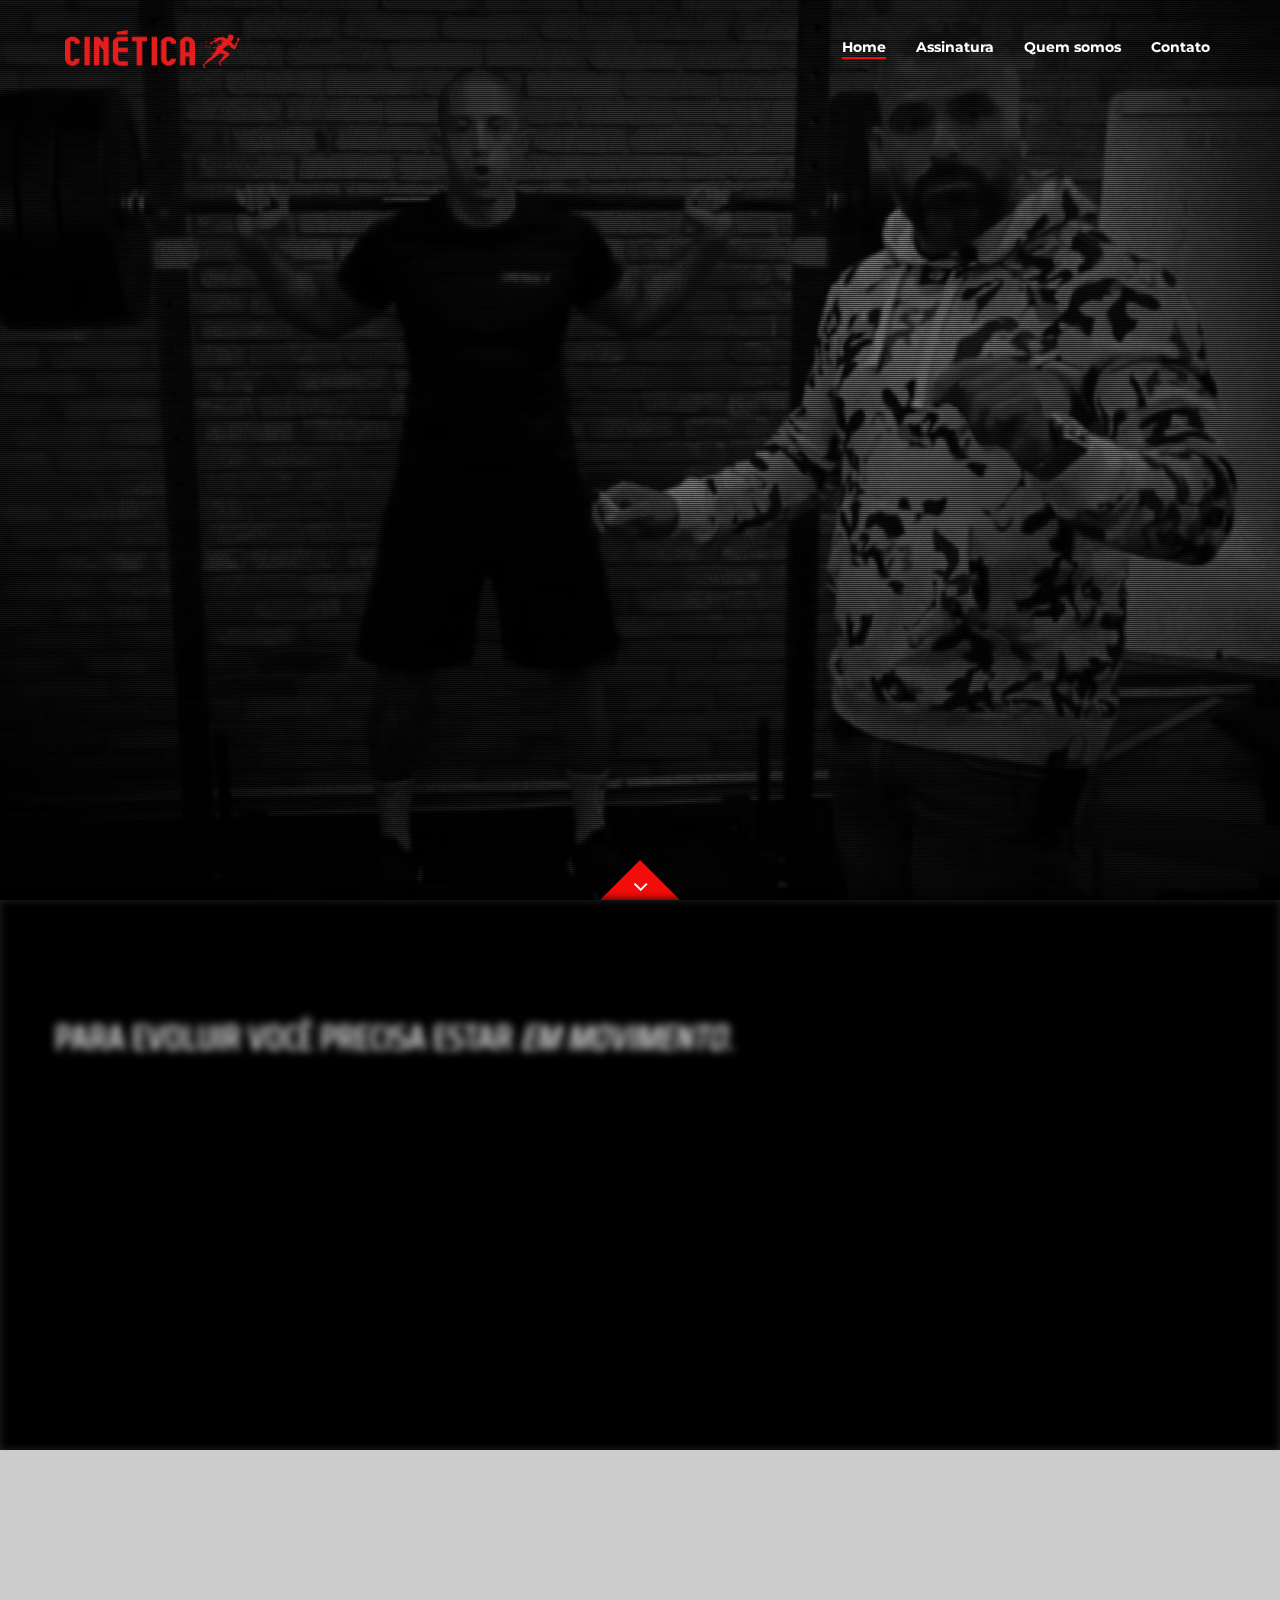
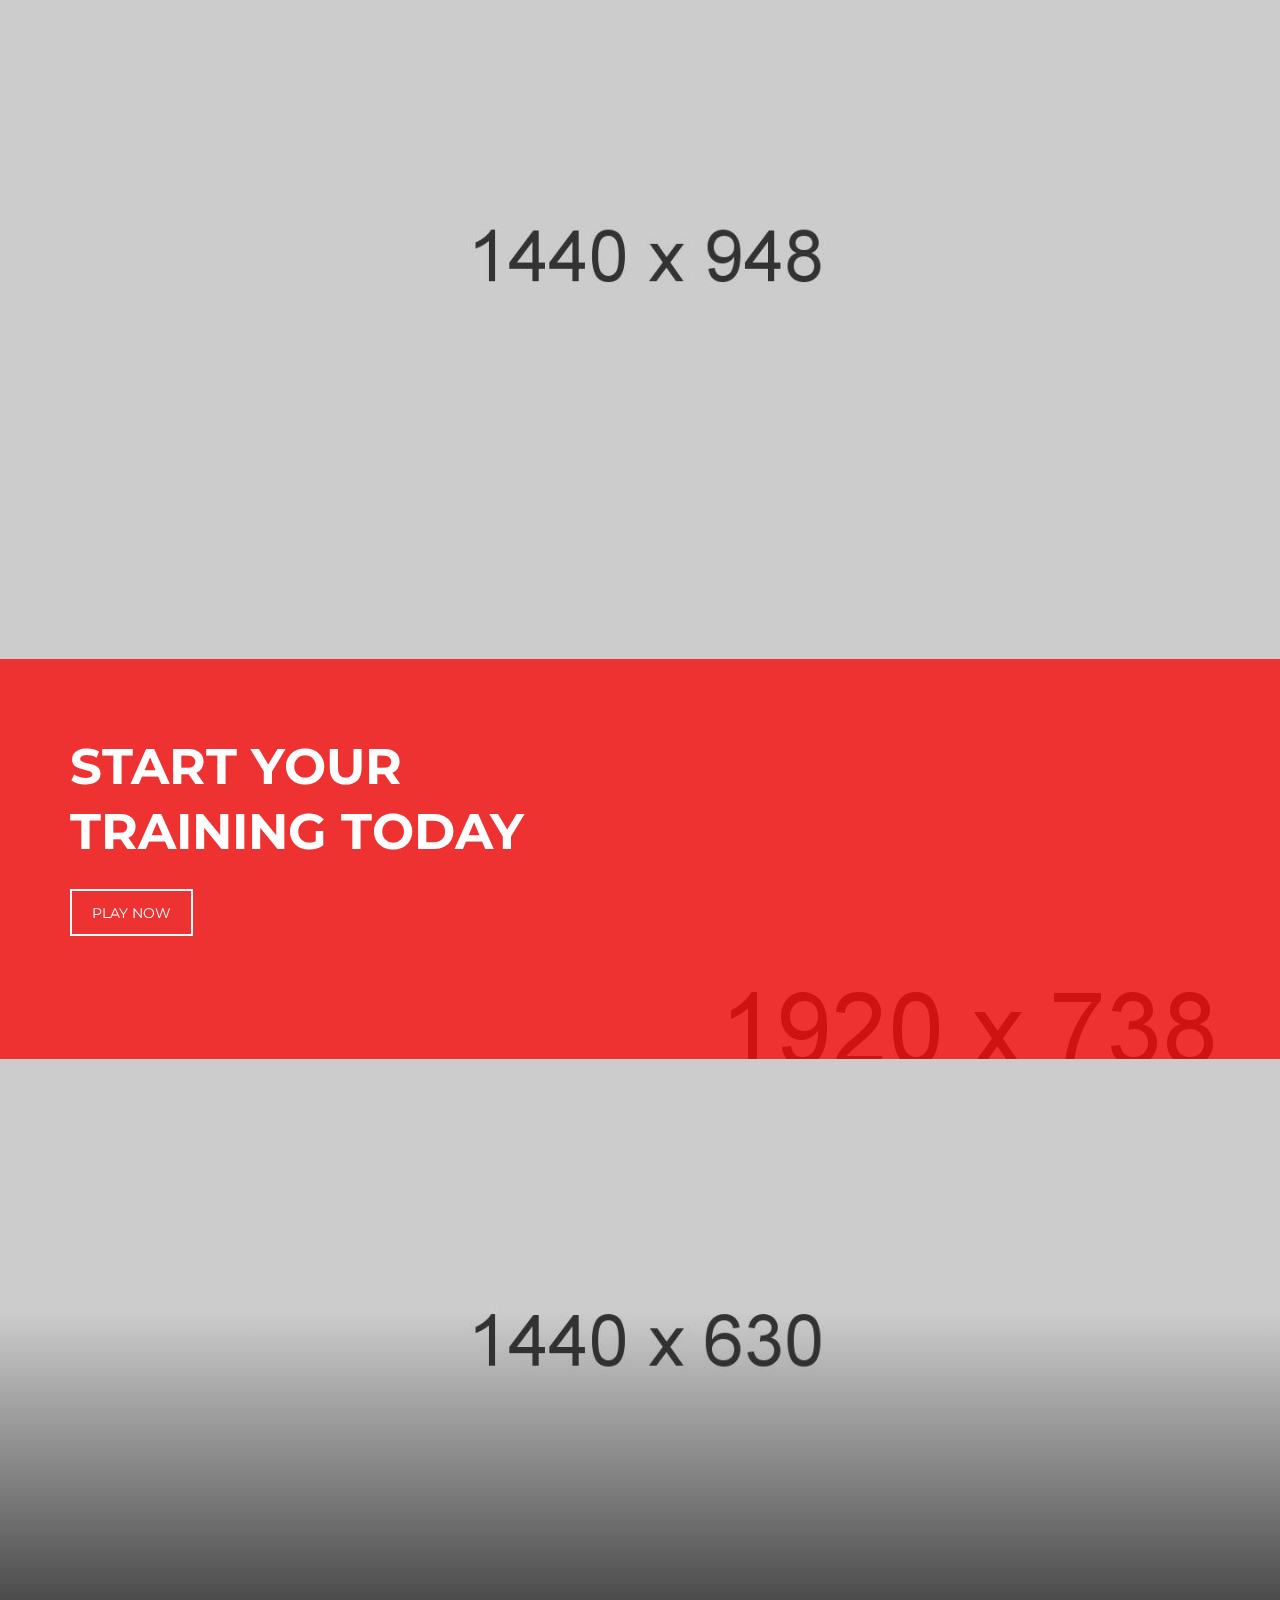
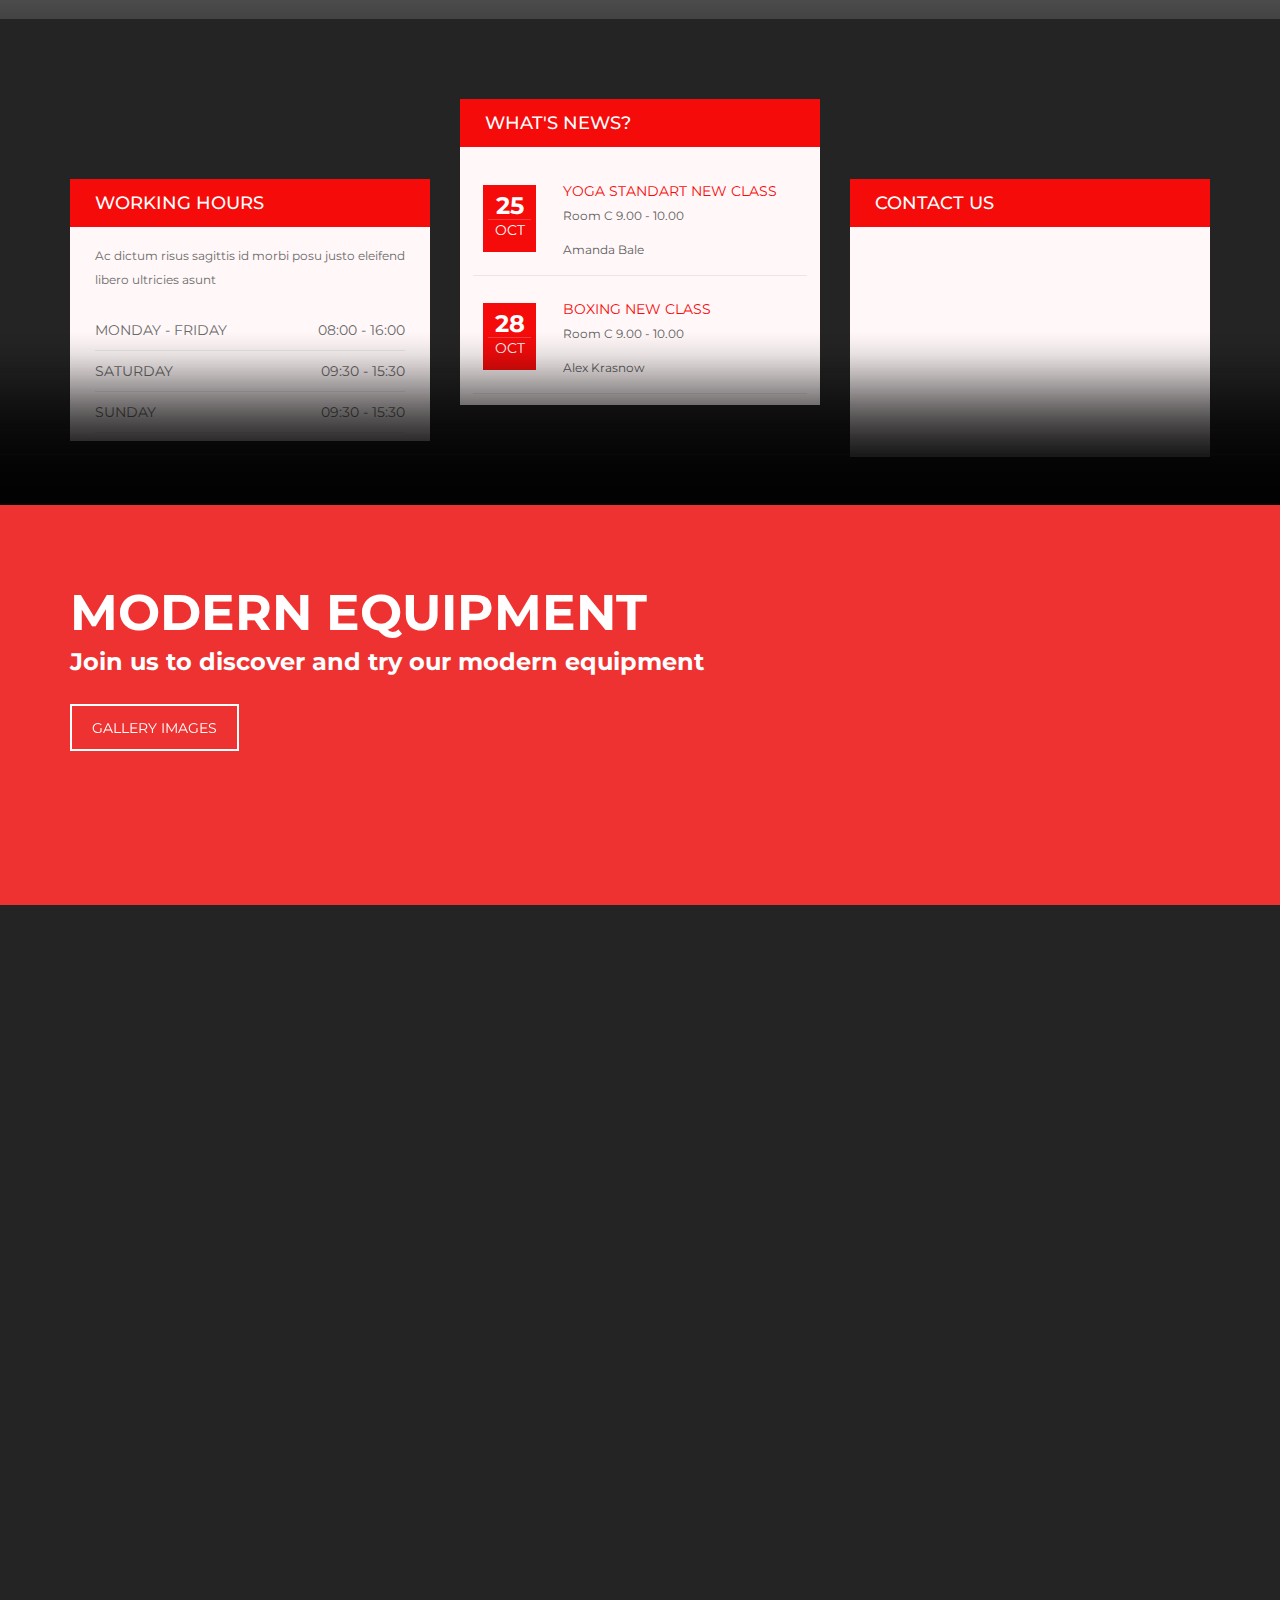
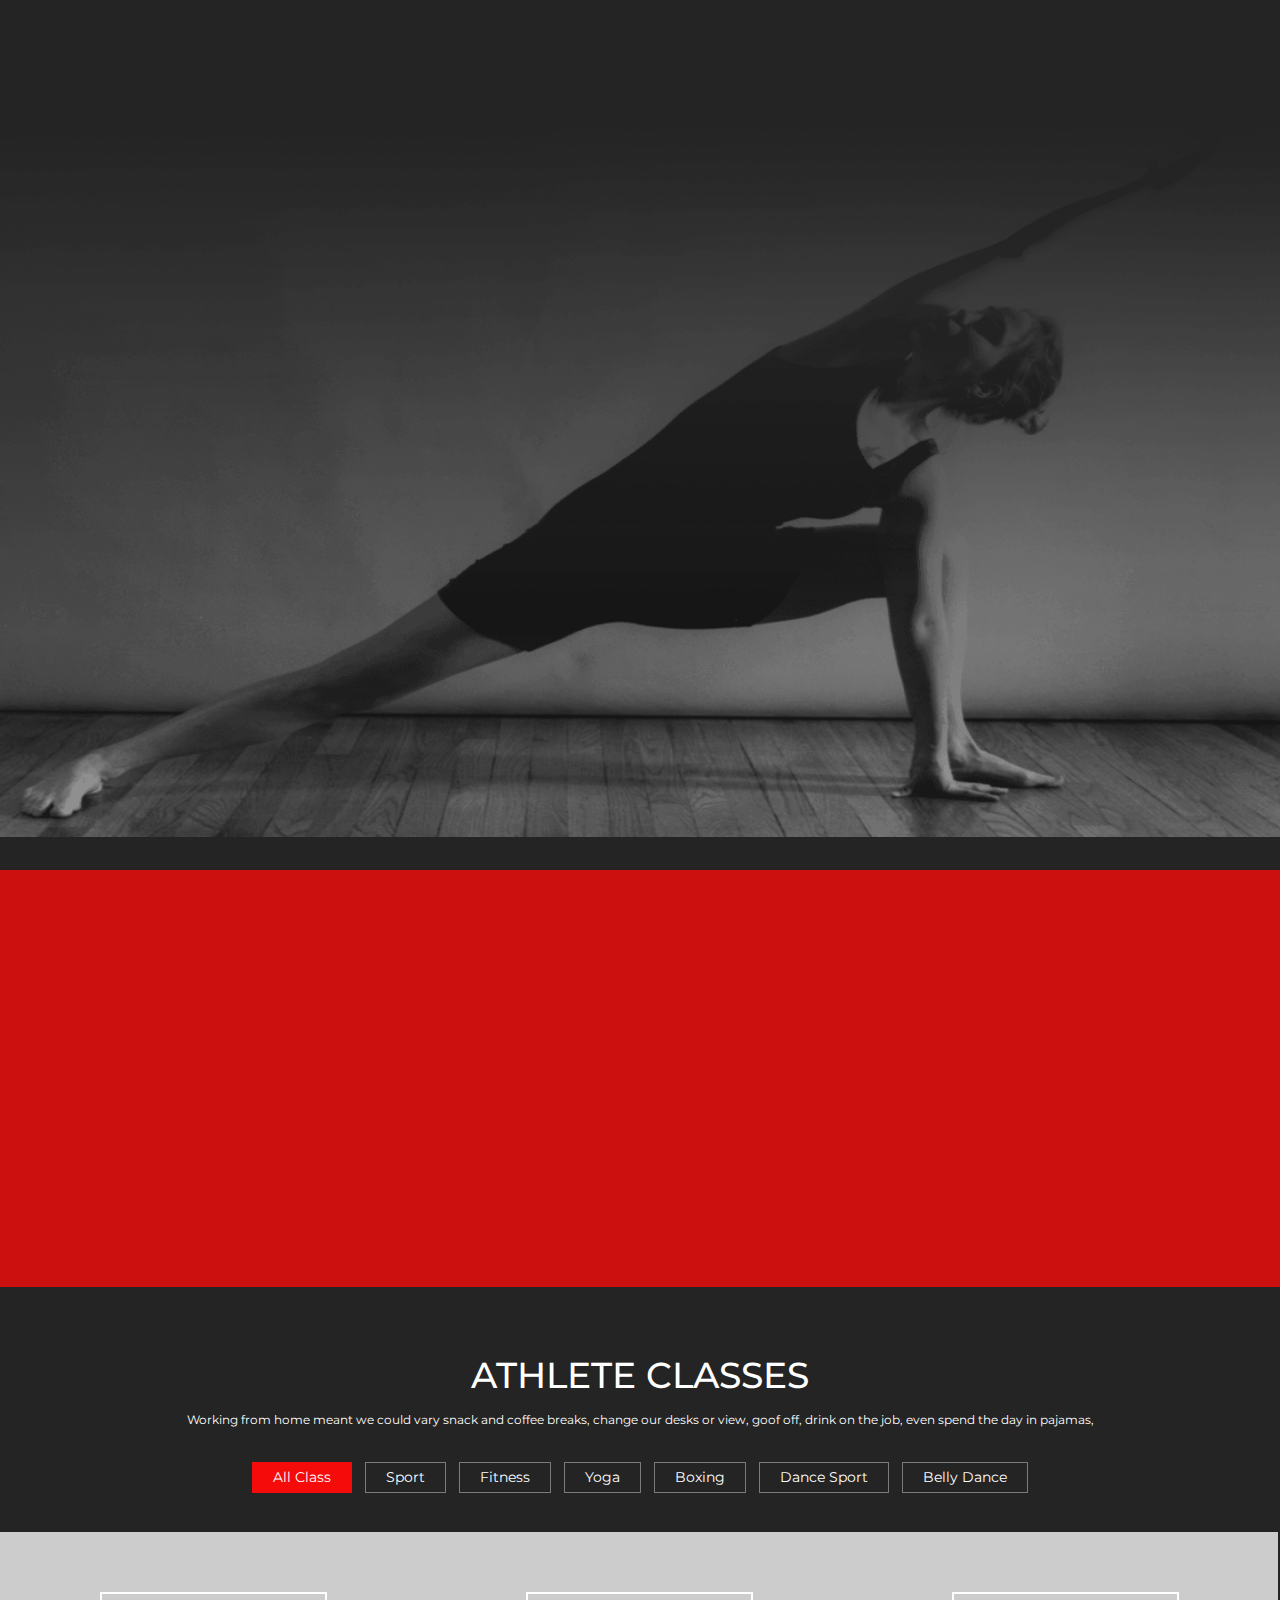
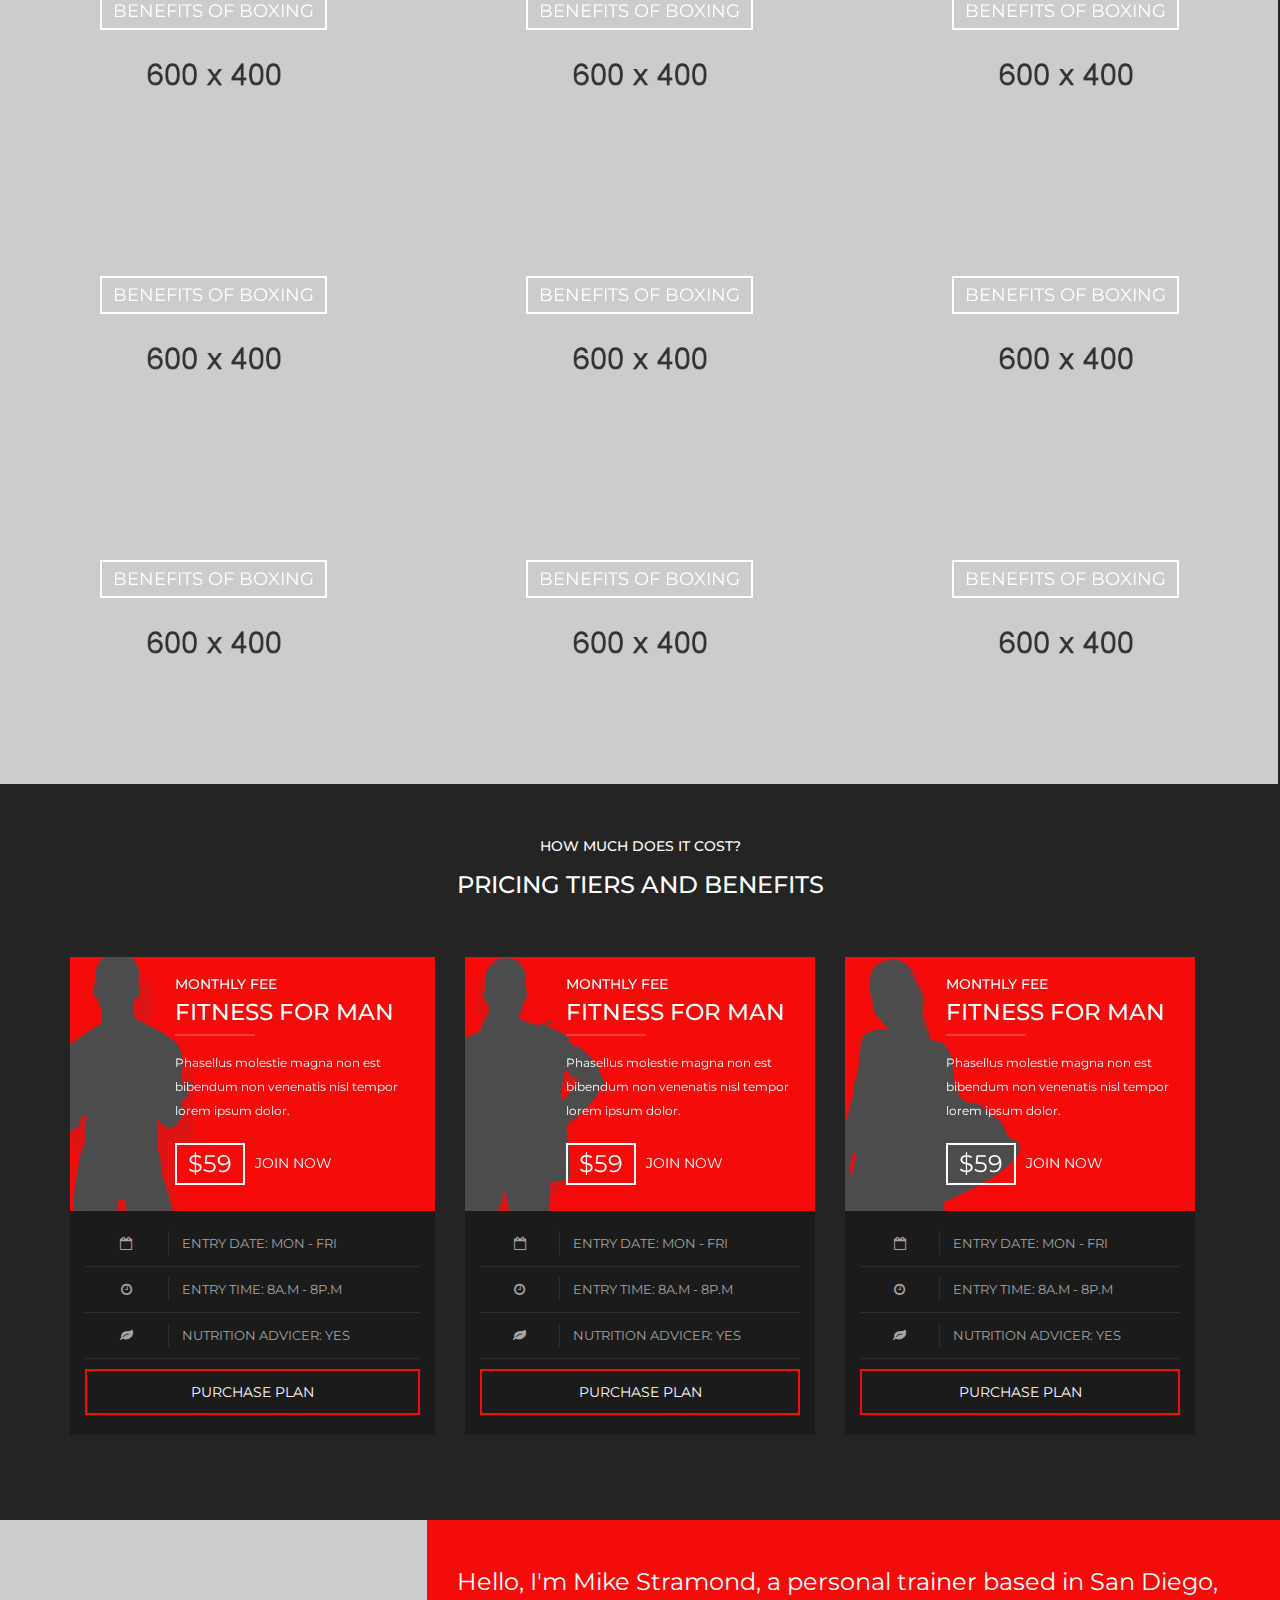
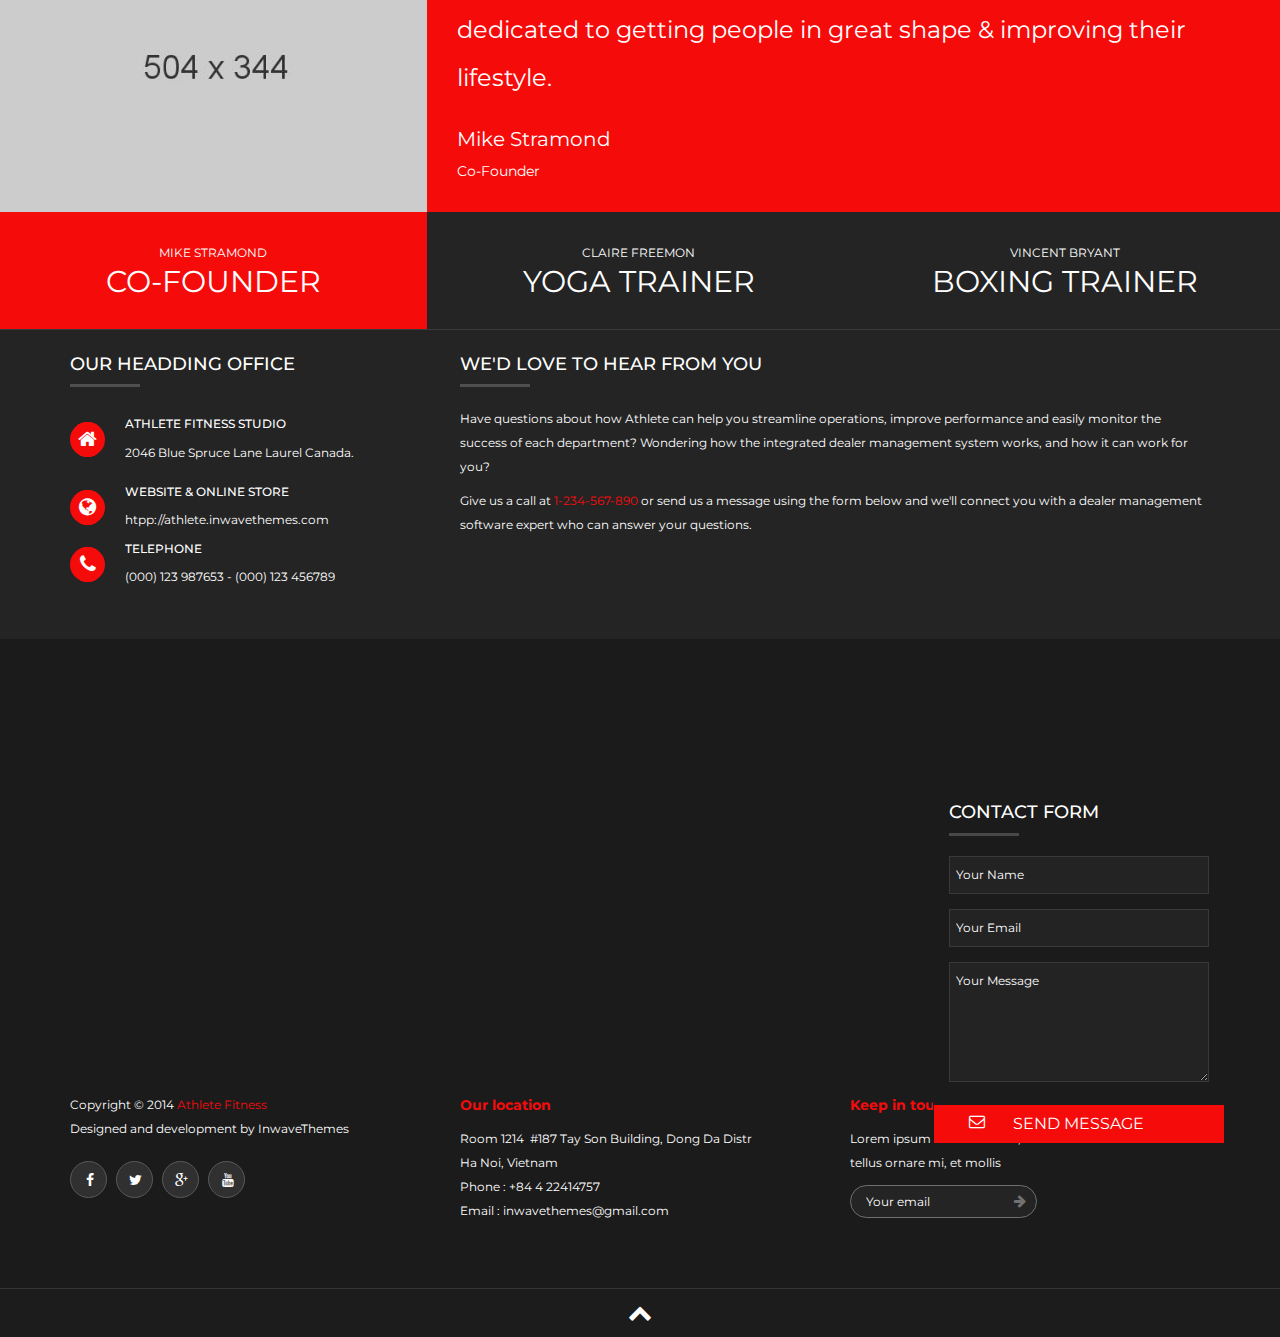
==== index-no-cart.html @ 28b7c68e "Sample changes" ====
<!doctype html>
<!--[if IE 9]><html class="ie9" lang="en"><![endif]-->
<!--[if (gt IE 9)|!(IE)]><!-->
<html lang="en">
<!--<![endif]-->

<head>
    <title>Cinética Edu </title>
    <!--meta info-->
    <meta charset="utf-8">
    <meta name="viewport" content="initial-scale=1.0,maximum-scale=1.0,user-scalable=no">
    <meta name="author" content="">
    <meta name="keywords" content="">
    <meta name="description" content="">

    <link rel="stylesheet" href="css/modified.css">
    <link rel="stylesheet" href="css/style.css" type="text/css">
    <link rel="preconnect" href="https://fonts.gstatic.com">
    <link rel="preconnect" href="https://fonts.gstatic.com">
    <link href="https://fonts.googleapis.com/css2?family=Poppins:ital,wght@1,800&family=Roboto:ital,wght@1,700&family=Saira+Condensed:wght@700&display=swap" rel="stylesheet">
    <link rel="stylesheet" href="css/bootstrap.css" type="text/css">
    <link rel="stylesheet" href="css/font-awesome.css" type="text/css">
    <!--[if !IE 9]><!-->
    <link rel="stylesheet" href="css/effect.css" type="text/css">
    <link rel="stylesheet" href="css/animation.css" type="text/css">
    <!--<![endif]-->
    <link rel="stylesheet" href="css/masterslider.css" type="text/css">
    <link rel="stylesheet" href="css/ms-fullscreen.css" type="text/css">
    <link rel="stylesheet" type="text/css" media="all" href="css/owl.carousel.css">
    <link rel="stylesheet" type="text/css" media="all" href="css/owl.transitions.css">
    <link rel="stylesheet" href="css/color.css" type="text/css">
</head>

<body id="page-top" class="" data-offset="90" data-target=".navbar-custom" data-spy="scroll">
    <div class="wrapper hide-main-content">
        <section class="page one-page">
            <!--Menu Mobile-->
            <div class="menu-wrap page-scroll">
                <div class="main-menu">
                    <h4 class="title-menu">Main menu</h4>
                    <button class="close-button" id="close-button"><i class="fa fa-times"></i></button>
                </div>
                <ul class="nav-menu">
                    <li class="selected active"><a href="#">Home</a>
                        <ul class="child-nav dropdown-nav">
                            <li><a href="index-v2.html">Home V2</a></li>
                            <li><a href="index-onepage.html">One Page</a></li>
                            <li><a href="index-layer.html">Layer Slider</a></li>
                            <li><a href="index-shop.html">E-commerce</a></li>
                            <li><a href="index-store.html">Store</a></li>
                            <li><a href="index-sport-club.html">Sport Club</a></li>
                            <li><a href="index-boxing.html">Boxing</a></li>
                            <li><a href="index-white.html">Light version</a></li>
                            <li><a href="coming-soon.html">Under Construction</a></li>
                        </ul>
                    </li>
                    <li><a href="#club">Assinatura</a></li>
                    <li><a href="#about">Quem somos</a></li>
                    <li><a href="#contact">Contato</a></li>
                </ul>
            </div>
            <!-- end Menu Mobile-->
            <div class="content-wrapper">
                <div id="home">
                    <!--Header-->
                    <header id="header"
                        class="header header-container alt reveal navbar-custom navbar navbar-fixed-top">
                        <div class="container">
                            <div class="row">
                                <div class="col-md-2 col-sm-3 col-xs-3 logo">
                                    <a href="index.html"><img src="new-images/cinetica-logo.png" alt="" /></a>
                                </div>
                                <div class="col-md-10 nav-container">
                                    <nav class="megamenu collapse navbar-collapse navbar-main-collapse navbar-right mainnav col-md-10"
                                        role="navigation">
                                        <ul class="nav-menu navbar-nav">
                                            <li class="selected active"><a class="link-menu" href="#home">Home</a>
                                                <ul class="child-nav dropdown-nav">
                                                    <li><a href="index-v2.html">Home V2</a></li>
                                                    <li><a href="index-onepage.html">One Page</a></li>
                                                    <li><a href="index-layer.html">Layer Slider</a></li>
                                                    <li><a href="index-shop.html">E-commerce</a></li>
                                                    <li><a href="index-store.html">Store</a></li>
                                                    <li><a href="index-sport-club.html">Sport Club</a></li>
                                                    <li><a href="index-boxing.html">Boxing</a></li>
                                                    <li><a href="index-white.html">Light version</a></li>
                                                    <li><a href="coming-soon.html">Under Construction</a></li>
                                                </ul>
                                            </li>
                                            <li><a href="#club">Assinatura</a></li>
                                            <li><a href="#about">Quem somos</a></li>
                                            <li><a href="#contact">Contato</a></li>
                                        </ul>
                                    </nav>
                                </div>
                                <button class="menu-button" id="open-button"></button>
                            </div>
                        </div>
                    </header>
                    <!--End Header-->
                    <!--Banner-->
                    <section class="slide-container to-top">
                        <div class="ms-fullscreen-template" id="slider1-wrapper">
                            <!-- masterslider -->
                            <div class="master-slider ms-skin-default" id="masterslider-index">

                                <!-- slide 01 -->
                                <div class="ms-slide slide-1" data-delay="0">
                                    <div class="slide-pattern"></div>
                                    <img src="images/blank.gif" data-src="new-images/fundo-assinatura-min.jpg"
                                        alt="lorem ipsum dolor sit" />
                                    <h3 id="txt-slide1" class="ms-layer hps-title1"  data-type="text"
                                        data-ease="easeOutExpo" data-delay="1000" data-duration="0"
                                        data-effect="skewleft(30,80)">
                                        Seja bem-vindo à
                                        
                                    </h3>
                                    <h3 id="txt2-slide1" class="ms-layer hps-title3"  data-type="text" data-delay="1900"
                                        data-duration="0" data-effect="rotate3dtop(-100,0,0,40,t)"
                                        data-ease="easeOutExpo">
                                        Cinética: Escola do Movimento
                                    </h3>

                                    <h3 id="txt3-slide1" class="ms-layer hps-title4" data-type="text" data-delay="2500"
                                        data-duration="0" data-effect="rotate3dtop(-100,0,0,18,t)"
                                        data-ease="easeOutExpo">
                                        CURSOS DISPONÍVEIS 
                                    </h3>
                                </div>

                                <!-- slide 02 -->
                                <div class="ms-slide slide-2" data-delay="0">
                                    <div class="slide-pattern"></div>
                                    <img src="images/blank.gif" data-src="new-images/kramm-min.jpg"
                                        alt="lorem ipsum dolor sit" />
                                    <h3 id="txt-slide2" class="ms-layer hps-title1" data-type="text"
                                        data-ease="easeOutExpo" data-delay="1000" data-duration="0"
                                        data-effect="skewleft(30,80)">
                                       Curso AO VIVO!   
                                    </h3>
                                    <h3 class="ms-layer hps-title3"  data-type="text" data-delay="1900"
                                        data-duration="0" data-effect="rotate3dtop(-100,0,0,40,t)"
                                        data-ease="easeOutExpo">
                                        TREINAMENTO DE FORÇA E FISIOLOGIA DA NUTRIÇÃO    
                                    </h3>

                                    <h3 class="ms-layer hps-title4"  data-type="text" data-delay="2500"
                                        data-duration="0" data-effect="rotate3dtop(-100,0,0,18,t)"
                                        data-ease="easeOutExpo">
                                        INSCREVA-SE
                                    </h3>
                                </div>

                                <!-- slide 03 -->
                                <div class="ms-slide slide-3" data-delay="0">
                                    <div class="slide-pattern"></div>
                                    <img src="images/blank.gif" data-src="new-images/Netflix Wall.png" style="filter: brightness(.5);"
                                        alt="lorem ipsum dolor sit" />
                                    <h3 class="ms-layer hps-title1" style="left:95px; background: white; color:#F60B0B; " data-type="text"
                                        data-ease="easeOutExpo" data-delay="1000" data-duration="0"
                                        data-effect="skewleft(30,80)">
                                        CONHEÇA A "Netflix" DA CINÉTICA!
                                    </h3>
                                    <h3 class="ms-layer hps-title3" style="left:91px;" data-type="text" data-delay="1900"
                                        data-duration="0" data-effect="rotate3dtop(-100,0,0,40,t)"
                                        data-ease="easeOutExpo">
                                        ASSINATURA PREMIUM
                                    </h3>

                                    <h3 class="ms-layer hps-title4" style="left:95px; margin: 54px 0; padding: 32px 64px; font-family: 'Poppins', sans-serif;
                                    font-family: 'Roboto', sans-serif;" data-type="text" data-delay="2500"
                                        data-duration="0" data-effect="rotate3dtop(-100,0,0,18,t)"
                                        data-ease="easeOutExpo">
                                        QUERO SABER MAIS
                                    </h3>
                                </div>
                                
                                <!-- slide 04 -->
                                <!--div class="ms-slide slide-4">
								   <div class="slide-pattern"></div>
									<video data-autopause="false" data-mute="true" data-loop="true" data-fill-mode="fill">
										<source src="images/video/demo.mp4" type="video/mp4"/>									
									</video>  
								</div-->
                            </div>
                            <!-- end of masterslider -->
                            
                            <div class="to-bottom" id="to-bottom"><i class="fa fa-angle-down"></i></div>
                        </div>
                    </section>
                    <!--End Banner-->
                    <div class="contents-main" id="contents-main">
                        <!--Class Man-Girl-->
                        <section class="man-girl" id="section2" >
                            <div class="container">
                                <div class="row content-main content-main-left col-md-6 col-sm-6 col-xs-12">
                                     <h2 style="text-align:left; display:inline-block; width:70vw; margin-top: 120px; font-family: 'Saira Condensed', sans-serif; filter: blur(0px);">PARA EVOLUIR VOCÊ PRECISA ESTAR <i>EM MOVIMENTO</i>.</h2>
                                </div>
                            </div>
                        </section>

                        <!--End Class Man-Girl-->
                        <div id="club">
                            <!--  Fit & Strong  -->
                            <section class="fit-strong scroll-to">
                                <div class="container">
                                    <div class="row">
                                        <div class="col-md-4 col-sm-6 col-xs-12">
                                            <div class="fit-strong-left">
                                                <div class="fit-strong-top">
                                                    <h3 class="fit-strong-text">Keep your body</h3>
                                                    <h2 class="fit-strong-text">Fit & Strong</h2>
                                                    <p class="fit-strong-sub">Phasellus fermentum in, dolor.
                                                        Pellentesque facilisis. Nulla imperdiet sit amet magna.
                                                        Vestibulum dapibus, mauris nec malesuada fames ac turpis velit
                                                        Phasellus fermentum in, dolor. Pellentesque facilisis. </p>
                                                </div>
                                                <div class="fit-strong-bottom">
                                                    <div class="fit-background"></div>
                                                    <div class="carousel-image">
                                                        <div id="carousel-image" class="owl-carousel"
                                                            data-plugin-options='{"singleItem":true,"autoPlay":false,"autoHeight":true}'>
                                                            <div class="caroussel-slide">
                                                                <img src="images/onepage/fit-2.jpg" alt="">
                                                            </div>
                                                            <div class="caroussel-slide">
                                                                <img src="images/onepage/fit-2.jpg" alt="">
                                                            </div>
                                                            <div class="caroussel-slide">
                                                                <img src="images/onepage/fit-2.jpg" alt="">
                                                            </div>
                                                        </div>
                                                    </div>
                                                    <div class="owl-controls clickable">
                                                        <div class="owl-pagination">
                                                            <div class="owl-page active" data-page='0'><span
                                                                    class=""></span></div>
                                                            <div class="owl-page" data-page='1'><span class=""></span>
                                                            </div>
                                                            <div class="owl-page" data-page='2'><span class=""></span>
                                                            </div>
                                                        </div>
                                                    </div>
                                                    <div class="carousel-text">
                                                        <div id="carousel-text" class="owl-carousel"
                                                            data-plugin-options='{"singleItem":true,"autoPlay":false,"autoHeight":true}'
                                                            data-pager='owl-page'>
                                                            <div class="slide-caption">
                                                                <h4 class="caption-title">Try your first training for
                                                                    free</h4>
                                                                <p class="caption-slide">Aliquam purus. Quisque lorem
                                                                    tortor fringilla sed, vestibulum id. Nulla ipsum
                                                                    dolor lacus, suscipit adipiscing. Cum sociis natoque
                                                                </p>
                                                            </div>
                                                            <div class="slide-caption">
                                                                <h4 class="caption-title">Try your first training for
                                                                    free</h4>
                                                                <p class="caption-slide">Aliquam purus. Quisque lorem
                                                                    tortor fringilla sed, vestibulum id. Nulla ipsum
                                                                    dolor lacus, suscipit adipiscing. Cum sociis natoque
                                                                </p>
                                                            </div>
                                                            <div class="slide-caption">
                                                                <h4 class="caption-title">Try your first training for
                                                                    free</h4>
                                                                <p class="caption-slide">Aliquam purus. Quisque lorem
                                                                    tortor fringilla sed, vestibulum id. Nulla ipsum
                                                                    dolor lacus, suscipit adipiscing. Cum sociis natoque
                                                                </p>
                                                            </div>
                                                        </div>
                                                    </div>
                                                </div>
                                            </div>
                                        </div>
                                        <div class="col-md-4 col-sm-6 col-xs-12">
                                            <div class="fit-strong-right">
                                                <div class="img-box-right" id="boxOpenTime">
                                                    <img class="img-box" src="images/fit-4.png" alt="" />
                                                    <div class="open-hour">
                                                        <i class="fa fa fa-clock-o"></i>
                                                        <div class="open-hours-title">
                                                            <h4>Opening</h4>
                                                            <p>Hours</p>
                                                        </div>
                                                    </div>
                                                    <div class="img-box-right-border"></div>
                                                </div>
                                                <div class="bottomright"></div>
                                                <div class="text-box">
                                                    <p>Vitae adipiscing turpis. Aenean ligula nibh, molestie id viverra
                                                        a, dapibus at dolor.</p>
                                                    <h5>From monday to friday</h5>
                                                    <span class="open-hours">8 <sup>A.M</sup> - 8 <sup>P.M</sup></span>
                                                    <h5>Saturday and sunday</h5>
                                                    <span class="open-hours">7 <sup>A.M</sup> - 9 <sup>P.M</sup></span>
                                                </div>
                                            </div>
                                        </div>
                                    </div>
                                </div>
                            </section>
                            <!--  End Fit & Strong  -->
                            <!--Training-->
                            <!-- PARALLAX WINDOWS -->
                            <div class="parallax-block-wrap-module auto-width">
                                <div class="parallax-block bt-advance-parallax" id="parallax-block">

                                    <!-- PARALLAX CONTENT -->
                                    <div class="control-button">
                                        <div class="nav-wrap hidden">
                                            <div class="nav-wrap-in next">
                                                <span class="nav-next"></span>
                                            </div>
                                            <div class="nav-wrap-in prev">
                                                <span class="nav-prev"></span>
                                            </div>
                                        </div>
                                        <div style="display: none;" class="button-wrap">
                                            <span class="button close-btn"></span>
                                        </div>
                                    </div>
                                    <div class="parallax-background">
                                        <!--Textured and color-->
                                        <div class="parallax-background-overlay"></div>
                                        <img alt="" src="images/onepage/play-video.jpg">
                                    </div>

                                    <div class="parallax-block-content default-pos parallax-text">
                                        <div class="container">
                                            <h1>Start your</h1>
                                            <h1 class="training-title">Training today</h1>
                                            <span class="button open-btn"><span>Play Now</span></span>
                                        </div>
                                    </div>

                                    <div class="overlay-loading"><span class="loading"><img
                                                src="images/loading-black.gif" alt="" /></span></div>

                                    <!-- POPUP CONTENT -->
                                    <div class="parallax-content-wrap">
                                        <div class="parallax-content hidden">
                                            <div class="parallax-content-in">
                                            </div>
                                            <div class="content-show-large">
                                                <div class="item-contain">
                                                    <div class="video-inner">
                                                        <!-- VIDEO TAG OR EMBED CODE -->
                                                        <video data-fill-mode="fill" data-loop="true"
                                                            data-autopause="false" loop>
                                                            <source type="video/mp4" src="images/video/demo.mp4" />
                                                        </video>
                                                    </div>
                                                </div>
                                                <div class="loading"><img src="images/loading-black.gif" alt="" /></div>
                                            </div>
                                        </div>
                                    </div>
                                    <!-- end POPUP CONTENT -->

                                </div>
                            </div>
                            <!--End Training-->
                        </div>
                        <!--About-->
                        <section id="about" class="about">
                            <div class="about-top">
                                <div class="container">
                                    <div class="row">
                                        <div class="col-md-12">
                                            <div class="title-page title-about">
                                                <h3>About the Athlete</h3>
                                                <p>Working from home meant we could vary snack and coffee breaks, change
                                                    our desks or view, goof off, drink on the job, even spend the day in
                                                    pajamas.</p>
                                            </div>
                                        </div>
                                        <div class="col-md-6 col-sm-6 col-xs-12">
                                            <div class="box-left">
                                                <div class="icon">
                                                    <i class="fa fa-bolt"></i>
                                                </div>
                                                <div class="content-about">
                                                    <h4 class="about-title">Responsive & Retina Ready</h4>
                                                    <p>Fusce gravida tortor felis. Ac dictum risus sagittis id morbi
                                                        posu justo eleifend libero ultricies asunt </p>
                                                </div>
                                            </div>
                                            <div class="box-left">
                                                <div class="icon">
                                                    <i class="fa fa-rocket"></i>
                                                </div>
                                                <div class="content-about">
                                                    <h4 class="about-title">Calander And Event Manager</h4>
                                                    <p>Fusce gravida tortor felis. Ac dictum risus sagittis id morbi
                                                        posu justo eleifend libero ultricies asunt </p>
                                                </div>
                                            </div>
                                            <div class="box-left">
                                                <div class="icon">
                                                    <i class="fa fa-globe"></i>
                                                </div>
                                                <div class="content-about">
                                                    <h4 class="about-title">Parallax Video Background</h4>
                                                    <p>Fusce gravida tortor felis. Ac dictum risus sagittis id morbi
                                                        posu justo eleifend libero ultricies asunt </p>
                                                </div>
                                            </div>
                                        </div>
                                        <div class="col-md-6 col-sm-6 col-xs-12">
                                            <div class="box-right">
                                                <div class="icon">
                                                    <i class="fa fa-play-circle-o"></i>
                                                </div>
                                                <div class="content-about">
                                                    <h4 class="about-title">Video &amp; Images background</h4>
                                                    <p>Fusce gravida tortor felis. Ac dictum risus sagittis id morbi
                                                        posu justo eleifend libero ultricies asunt </p>
                                                </div>
                                            </div>
                                            <div class="box-right">
                                                <div class="icon">
                                                    <i class="fa fa-magic"></i>
                                                </div>
                                                <div class="content-about">
                                                    <h4 class="about-title">Unlimited Colors Support</h4>
                                                    <p>Fusce gravida tortor felis. Ac dictum risus sagittis id morbi
                                                        posu justo eleifend libero ultricies asunt </p>
                                                </div>
                                            </div>
                                            <div class="box-right">
                                                <div class="icon">
                                                    <i class="fa fa-cog"></i>
                                                </div>
                                                <div class="content-about">
                                                    <h4 class="about-title">Powerful Theme Option</h4>
                                                    <p>Fusce gravida tortor felis. Ac dictum risus sagittis id morbi
                                                        posu justo eleifend libero ultricies asunt </p>
                                                </div>
                                            </div>
                                        </div>
                                    </div>
                                </div>
                            </div>
                            <div class="about-bottom">
                                <div class="container">
                                    <div class="row">
                                        <div class="col-md-4 col-sm-12 col-xs-12 hour about-con">
                                            <div class="about-btm-left about-box">
                                                <div class="about-bottom-title">
                                                    <h4>Working hours</h4>
                                                </div>
                                                <div class="working-hours">
                                                    <p>Ac dictum risus sagittis id morbi posu justo eleifend libero
                                                        ultricies asunt</p>
                                                    <div class="time-hours">
                                                        <div class="time-hours-item">Monday - Friday <span>08:00 -
                                                                16:00</span></div>
                                                        <div class="time-hours-item">Saturday <span>09:30 - 15:30</span>
                                                        </div>
                                                        <div class="time-hours-item">Sunday <span>09:30 - 15:30</span>
                                                        </div>
                                                    </div>
                                                </div>
                                            </div>
                                        </div>
                                        <div class="col-md-4 col-sm-12 col-xs-12 news about-con block-item-special">
                                            <div class="about-btm-center about-box">

                                                <div class="about-bottom-title">
                                                    <h4>What's News?</h4>
                                                </div>
                                                <div class="news-content">
                                                    <ul>
                                                        <li class="latest-news-item">
                                                            <div class="news-item-inner">
                                                                <div class="news-date">
                                                                    <div class="news-day">25</div>
                                                                    <div class="news-month">OCT</div>
                                                                </div>
                                                                <div class="news-info">
                                                                    <div class="news-title">
                                                                        <a href="#">Yoga standart new class</a>
                                                                    </div>
                                                                    <div class="news-time">
                                                                        <p>Room C 9.00 - 10.00 </p>
                                                                    </div>
                                                                    <div class="news-name">Amanda Bale</div>
                                                                </div>
                                                            </div>
                                                        </li>
                                                        <li class="latest-news-item">
                                                            <div class="news-item-inner">
                                                                <div class="news-date">
                                                                    <div class="news-day">28</div>
                                                                    <div class="news-month">OCT</div>
                                                                </div>
                                                                <div class="news-info">
                                                                    <div class="news-title">
                                                                        <a href="#">Boxing new class</a>
                                                                    </div>
                                                                    <div class="news-time">
                                                                        <p>Room C 9.00 - 10.00 </p>
                                                                    </div>
                                                                    <div class="news-name">Alex Krasnow</div>
                                                                </div>
                                                            </div>
                                                        </li>

                                                    </ul>
                                                </div>

                                            </div>
                                        </div>
                                        <div class="col-md-4 col-sm-12 col-xs-12 contact-us about-con">
                                            <div class="about-btm-right about-box">
                                                <div class="about-bottom-title">
                                                    <h4>Contact Us</h4>
                                                </div>
                                                <div class="contact-map">
                                                    <div id="map-1" class="map-frame"></div>
                                                </div>
                                            </div>
                                        </div>
                                    </div>
                                </div>
                            </div>
                        </section>
                        <!--End About-->

                        <!--Modern Equipment-->
                        <section class="training modern">
                            <div class="wpb-wrapper">
                                <!-- PARALLAX WINDOWS -->
                                <div class="parallax-block-wrap-module auto-width">
                                    <div class="parallax-block bt-advance-parallax" id="parallax-block-modern">
                                        <!-- PARALLAX CONTENT -->
                                        <div class="control-button">
                                            <div class="nav-wrap hidden">
                                                <div class="nav-wrap-in next">
                                                    <span class="nav-next"></span>
                                                </div>
                                                <div class="nav-wrap-in prev">
                                                    <span class="nav-prev"></span>
                                                </div>
                                            </div>
                                            <div class="button-wrap">
                                                <span class="button close-btn"></span>
                                            </div>
                                        </div>
                                        <div class="parallax-background">
                                            <!--Textured and color-->
                                            <div class="parallax-background-overlay"></div>
                                            <img alt="" src="images/boxing/bg_44.jpg">
                                        </div>

                                        <div class="parallax-block-content default-pos">
                                            <div class="container">
                                                <div class="parallax-text parallax-gallery">
                                                    <h1>Modern equipment</h1>
                                                    <p class="join-us">Join us to discover and try our modern equipment
                                                    </p>
                                                    <span class="button open-btn"><span>Gallery Images</span></span>
                                                </div>
                                            </div>
                                        </div>

                                        <div class="overlay-loading"><span class="loading"><img
                                                    src="images/loading-black.gif" alt="" /></span></div>
                                        <!-- GALLERY CONTENT -->
                                        <div class="parallax-content-wrap">
                                            <div class="parallax-content hidden">
                                                <div class="parallax-content-in">
                                                    <div class="defxault">
                                                        <div class="parallax-col">
                                                            <div class="parallax-row in-pos box1">
                                                                <div class="parallax-row-w1">
                                                                    <div class="parallax-box-image">
                                                                        <div class="thumb">
                                                                            <img src="images/parallax-1.jpg" alt="" />
                                                                        </div>
                                                                        <div class="show_box hidden">
                                                                            <img class="image-show"
                                                                                src="images/parallax-large/parallax-1.jpg"
                                                                                alt="" />
                                                                        </div>
                                                                    </div>
                                                                    <div class="parallax-box-image">
                                                                        <div class="thumb">
                                                                            <img src="images/parallax-2.jpg" alt="" />
                                                                        </div>
                                                                        <div class="show_box hidden">
                                                                            <img src="images/parallax-large/parallax-2.jpg"
                                                                                class="image-show" alt="" />
                                                                        </div>
                                                                    </div>
                                                                    <div class="parallax-box-image">
                                                                        <div class="thumb w2">
                                                                            <img alt="" src="images/parallax-3.jpg" />
                                                                        </div>
                                                                        <div class="show_box hidden">
                                                                            <img alt=""
                                                                                src="images/parallax-large/parallax-3.jpg"
                                                                                class="image-show" />
                                                                        </div>
                                                                    </div>
                                                                </div>
                                                                <div class="parallax-row-w2">
                                                                    <div class="parallax-box-image">
                                                                        <div class="thumb w3 mr-top">
                                                                            <img src="images/parallax-4.jpg" alt="" />
                                                                        </div>
                                                                        <div class="show_box hidden">
                                                                            <img alt=""
                                                                                src="images/parallax-large/parallax-4.jpg"
                                                                                class="image-show" />
                                                                        </div>
                                                                    </div>
                                                                </div>
                                                                <div class="parallax-row-w3">
                                                                    <div class="parallax-box-image">
                                                                        <div class="thumb">
                                                                            <img alt="" src="images/parallax-5.jpg" />
                                                                        </div>
                                                                        <div class="show_box hidden">
                                                                            <img alt=""
                                                                                src="images/parallax-large/parallax-5.jpg"
                                                                                class="image-show" />
                                                                        </div>
                                                                    </div>
                                                                    <div class="parallax-box-image">
                                                                        <div class="thumb w2">
                                                                            <img src="images/parallax-6.jpg" alt="" />
                                                                        </div>
                                                                        <div class="show_box hidden">
                                                                            <img alt=""
                                                                                src="images/parallax-large/parallax-6.jpg"
                                                                                class="image-show" />
                                                                        </div>
                                                                    </div>
                                                                </div>
                                                            </div>
                                                            <div class="parallax-row in-pos box2">
                                                                <div class="parallax-row-w1">
                                                                    <div class="parallax-box-image">
                                                                        <div class="thumb w2">
                                                                            <img alt="" src="images/parallax-7.jpg" />
                                                                        </div>
                                                                        <div class="show_box hidden">
                                                                            <img alt=""
                                                                                src="images/parallax-large/parallax-7.jpg"
                                                                                class="image-show" />
                                                                        </div>
                                                                    </div>
                                                                </div>
                                                                <div class="parallax-row-w2">
                                                                    <div class="parallax-box-image">
                                                                        <div class="thumb">
                                                                            <img alt="" src="images/parallax-8.jpg" />
                                                                        </div>
                                                                        <div class="show_box hidden">
                                                                            <img alt=""
                                                                                src="images/parallax-large/parallax-8.jpg"
                                                                                class="image-show" />
                                                                        </div>
                                                                    </div>
                                                                    <div class="parallax-box-image">
                                                                        <div class="thumb">
                                                                            <img alt="" src="images/parallax-9.jpg" />
                                                                        </div>
                                                                        <div class="show_box hidden">
                                                                            <img alt=""
                                                                                src="images/parallax-large/parallax-9.jpg"
                                                                                class="image-show" />
                                                                        </div>
                                                                    </div>
                                                                </div>
                                                                <div class="parallax-row-w2">
                                                                    <div class="parallax-box-image">
                                                                        <div class="thumb w3">
                                                                            <img alt="" src="images/parallax-10.jpg" />
                                                                        </div>
                                                                        <div class="show_box hidden">
                                                                            <img alt=""
                                                                                src="images/parallax-large/parallax-10.jpg"
                                                                                class="image-show" />
                                                                        </div>
                                                                    </div>
                                                                </div>
                                                            </div>
                                                        </div>
                                                        <div class="parallax-col">
                                                            <div class="parallax-row in-pos box1">
                                                                <div class="parallax-row-w1">
                                                                    <div class="parallax-box-image">
                                                                        <div class="thumb">
                                                                            <img alt="" src="images/parallax-1.jpg" />
                                                                        </div>
                                                                        <div class="show_box hidden">
                                                                            <img alt=""
                                                                                src="images/parallax-large/parallax-1.jpg"
                                                                                class="image-show" />
                                                                        </div>
                                                                    </div>
                                                                    <div class="parallax-box-image">
                                                                        <div class="thumb">
                                                                            <img alt="" src="images/parallax-2.jpg" />
                                                                        </div>
                                                                        <div class="show_box hidden">
                                                                            <img alt=""
                                                                                src="images/parallax-large/parallax-2.jpg"
                                                                                class="image-show" />
                                                                        </div>
                                                                    </div>
                                                                    <div class="parallax-box-image">
                                                                        <div class="thumb w2">
                                                                            <img alt="" src="images/parallax-3.jpg" />
                                                                        </div>
                                                                        <div class="show_box hidden">
                                                                            <img alt=""
                                                                                src="images/parallax-large/parallax-3.jpg"
                                                                                class="image-show" />
                                                                        </div>
                                                                    </div>
                                                                </div>
                                                                <div class="parallax-row-w2">
                                                                    <div class="parallax-box-image">
                                                                        <div class="thumb w3 mr-top">
                                                                            <img alt="" src="images/parallax-4.jpg" />
                                                                        </div>
                                                                        <div class="show_box hidden">
                                                                            <img alt=""
                                                                                src="images/parallax-large/parallax-4.jpg"
                                                                                class="image-show" />
                                                                        </div>
                                                                    </div>
                                                                </div>
                                                                <div class="parallax-row-w3">
                                                                    <div class="parallax-box-image">
                                                                        <div class="thumb">
                                                                            <img alt="" src="images/parallax-5.jpg" />
                                                                        </div>
                                                                        <div class="show_box hidden">
                                                                            <img alt=""
                                                                                src="images/parallax-large/parallax-5.jpg"
                                                                                class="image-show" />
                                                                        </div>
                                                                    </div>
                                                                    <div class="parallax-box-image">
                                                                        <div class="thumb w2">
                                                                            <img src="images/parallax-6.jpg" alt="" />
                                                                        </div>
                                                                        <div class="show_box hidden">
                                                                            <img alt=""
                                                                                src="images/parallax-large/parallax-6.jpg"
                                                                                class="image-show" />
                                                                        </div>
                                                                    </div>
                                                                </div>
                                                            </div>
                                                            <div class="parallax-row in-pos box2">
                                                                <div class="parallax-row-w1">
                                                                    <div class="parallax-box-image">
                                                                        <div class="thumb w2">
                                                                            <img src="images/parallax-7.jpg" alt="" />
                                                                        </div>
                                                                        <div class="show_box hidden">
                                                                            <img alt=""
                                                                                src="images/parallax-large/parallax-7.jpg"
                                                                                class="image-show" />
                                                                        </div>
                                                                    </div>
                                                                </div>
                                                                <div class="parallax-row-w2">
                                                                    <div class="parallax-box-image">
                                                                        <div class="thumb">
                                                                            <img src="images/parallax-8.jpg" alt="" />
                                                                        </div>
                                                                        <div class="show_box hidden">
                                                                            <img alt=""
                                                                                src="images/parallax-large/parallax-8.jpg"
                                                                                class="image-show" />
                                                                        </div>
                                                                    </div>
                                                                    <div class="parallax-box-image">
                                                                        <div class="thumb">
                                                                            <img src="images/parallax-9.jpg" alt="" />
                                                                        </div>
                                                                        <div class="show_box hidden">
                                                                            <img alt=""
                                                                                src="images/parallax-large/parallax-9.jpg"
                                                                                class="image-show" />
                                                                        </div>
                                                                    </div>
                                                                </div>
                                                                <div class="parallax-row-w2">
                                                                    <div class="parallax-box-image">
                                                                        <div class="thumb w3">
                                                                            <img src="images/parallax-10.jpg" alt="" />
                                                                        </div>
                                                                        <div class="show_box hidden">
                                                                            <img alt=""
                                                                                src="images/parallax-large/parallax-10.jpg"
                                                                                class="image-show" />
                                                                        </div>
                                                                    </div>
                                                                </div>
                                                            </div>
                                                        </div>
                                                        <div class="parallax-col">
                                                            <div class="parallax-row in-pos box1">
                                                                <div class="parallax-row-w1">
                                                                    <div class="parallax-box-image">
                                                                        <div class="thumb">
                                                                            <img src="images/parallax-1.jpg" alt="" />
                                                                        </div>
                                                                        <div class="show_box hidden">
                                                                            <img alt=""
                                                                                src="images/parallax-large/parallax-1.jpg"
                                                                                class="image-show" />
                                                                        </div>
                                                                    </div>
                                                                    <div class="parallax-box-image">
                                                                        <div class="thumb">
                                                                            <img src="images/parallax-2.jpg" alt="" />
                                                                        </div>
                                                                        <div class="show_box hidden">
                                                                            <img alt=""
                                                                                src="images/parallax-large/parallax-2.jpg"
                                                                                class="image-show" />
                                                                        </div>
                                                                    </div>
                                                                    <div class="parallax-box-image">
                                                                        <div class="thumb w2">
                                                                            <img src="images/parallax-3.jpg" alt="" />
                                                                        </div>
                                                                        <div class="show_box hidden">
                                                                            <img alt=""
                                                                                src="images/parallax-large/parallax-3.jpg"
                                                                                class="image-show" />
                                                                        </div>
                                                                    </div>
                                                                </div>
                                                                <div class="parallax-row-w2">
                                                                    <div class="parallax-box-image">
                                                                        <div class="thumb w3 mr-top">
                                                                            <img src="images/parallax-4.jpg" alt="" />
                                                                        </div>
                                                                        <div class="show_box hidden">
                                                                            <img alt=""
                                                                                src="images/parallax-large/parallax-4.jpg"
                                                                                class="image-show" />
                                                                        </div>
                                                                    </div>
                                                                </div>
                                                                <div class="parallax-row-w3">
                                                                    <div class="parallax-box-image">
                                                                        <div class="thumb">
                                                                            <img src="images/parallax-5.jpg" alt="" />
                                                                        </div>
                                                                        <div class="show_box hidden">
                                                                            <img alt=""
                                                                                src="images/parallax-large/parallax-5.jpg"
                                                                                class="image-show" />
                                                                        </div>
                                                                    </div>
                                                                    <div class="parallax-box-image">
                                                                        <div class="thumb w2">
                                                                            <img src="images/parallax-6.jpg" alt="" />
                                                                        </div>
                                                                        <div class="show_box hidden">
                                                                            <img alt=""
                                                                                src="images/parallax-large/parallax-6.jpg"
                                                                                class="image-show" />
                                                                        </div>
                                                                    </div>
                                                                </div>
                                                            </div>
                                                            <div class="parallax-row in-pos box2">
                                                                <div class="parallax-row-w1">
                                                                    <div class="parallax-box-image">
                                                                        <div class="thumb w2">
                                                                            <img src="images/parallax-7.jpg" alt="" />
                                                                        </div>
                                                                        <div class="show_box hidden">
                                                                            <img alt=""
                                                                                src="images/parallax-large/parallax-7.jpg"
                                                                                class="image-show" />
                                                                        </div>
                                                                    </div>
                                                                </div>
                                                                <div class="parallax-row-w2">
                                                                    <div class="parallax-box-image">
                                                                        <div class="thumb">
                                                                            <img src="images/parallax-8.jpg" alt="" />
                                                                        </div>
                                                                        <div class="show_box hidden">
                                                                            <img alt=""
                                                                                src="images/parallax-large/parallax-8.jpg"
                                                                                class="image-show" />
                                                                        </div>
                                                                    </div>
                                                                    <div class="parallax-box-image">
                                                                        <div class="thumb">
                                                                            <img src="images/parallax-9.jpg" alt="" />
                                                                        </div>
                                                                        <div class="show_box hidden">
                                                                            <img alt=""
                                                                                src="images/parallax-large/parallax-9.jpg"
                                                                                class="image-show" />
                                                                        </div>
                                                                    </div>
                                                                </div>
                                                                <div class="parallax-row-w2">
                                                                    <div class="parallax-box-image">
                                                                        <div class="thumb w3">
                                                                            <img src="images/parallax-10.jpg" alt="" />
                                                                        </div>
                                                                        <div class="show_box hidden">
                                                                            <img alt=""
                                                                                src="images/parallax-large/parallax-10.jpg"
                                                                                class="image-show" />
                                                                        </div>
                                                                    </div>
                                                                </div>
                                                            </div>
                                                        </div>
                                                        <div class="parallax-col">
                                                            <div class="parallax-row in-pos box1">
                                                                <div class="parallax-row-w1">
                                                                    <div class="parallax-box-image">
                                                                        <div class="thumb">
                                                                            <img src="images/parallax-1.jpg" alt="" />
                                                                        </div>
                                                                        <div class="show_box hidden">
                                                                            <img alt=""
                                                                                src="images/parallax-large/parallax-1.jpg"
                                                                                class="image-show" />
                                                                        </div>
                                                                    </div>
                                                                    <div class="parallax-box-image">
                                                                        <div class="thumb">
                                                                            <img src="images/parallax-2.jpg" alt="" />
                                                                        </div>
                                                                        <div class="show_box hidden">
                                                                            <img alt=""
                                                                                src="images/parallax-large/parallax-2.jpg"
                                                                                class="image-show" />
                                                                        </div>
                                                                    </div>
                                                                    <div class="parallax-box-image">
                                                                        <div class="thumb w2">
                                                                            <img src="images/parallax-3.jpg" alt="" />
                                                                        </div>
                                                                        <div class="show_box hidden">
                                                                            <img alt=""
                                                                                src="images/parallax-large/parallax-3.jpg"
                                                                                class="image-show" />
                                                                        </div>
                                                                    </div>
                                                                </div>
                                                                <div class="parallax-row-w2">
                                                                    <div class="parallax-box-image">
                                                                        <div class="thumb w3 mr-top">
                                                                            <img src="images/parallax-4.jpg" alt="" />
                                                                        </div>
                                                                        <div class="show_box hidden">
                                                                            <img alt=""
                                                                                src="images/parallax-large/parallax-4.jpg"
                                                                                class="image-show" />
                                                                        </div>
                                                                    </div>
                                                                </div>
                                                                <div class="parallax-row-w3">
                                                                    <div class="parallax-box-image">
                                                                        <div class="thumb">
                                                                            <img src="images/parallax-5.jpg" alt="" />
                                                                        </div>
                                                                        <div class="show_box hidden">
                                                                            <img alt=""
                                                                                src="images/parallax-large/parallax-5.jpg"
                                                                                class="image-show" />
                                                                        </div>
                                                                    </div>
                                                                    <div class="parallax-box-image">
                                                                        <div class="thumb w2">
                                                                            <img src="images/parallax-6.jpg" alt="" />
                                                                        </div>
                                                                        <div class="show_box hidden">
                                                                            <img alt=""
                                                                                src="images/parallax-large/parallax-6.jpg"
                                                                                class="image-show" />
                                                                        </div>
                                                                    </div>
                                                                </div>
                                                            </div>
                                                            <div class="parallax-row in-pos box2">
                                                                <div class="parallax-row-w1">
                                                                    <div class="parallax-box-image">
                                                                        <div class="thumb w2">
                                                                            <img src="images/parallax-7.jpg" alt="" />
                                                                        </div>
                                                                        <div class="show_box hidden">
                                                                            <img alt=""
                                                                                src="images/parallax-large/parallax-7.jpg"
                                                                                class="image-show" />
                                                                        </div>
                                                                    </div>
                                                                </div>
                                                                <div class="parallax-row-w2">
                                                                    <div class="parallax-box-image">
                                                                        <div class="thumb">
                                                                            <img src="images/parallax-8.jpg" alt="" />
                                                                        </div>
                                                                        <div class="show_box hidden">
                                                                            <img alt=""
                                                                                src="images/parallax-large/parallax-8.jpg"
                                                                                class="image-show" />
                                                                        </div>
                                                                    </div>
                                                                    <div class="parallax-box-image">
                                                                        <div class="thumb">
                                                                            <img src="images/parallax-9.jpg" alt="" />
                                                                        </div>
                                                                        <div class="show_box hidden">
                                                                            <img alt=""
                                                                                src="images/parallax-large/parallax-9.jpg"
                                                                                class="image-show" />
                                                                        </div>
                                                                    </div>
                                                                </div>
                                                                <div class="parallax-row-w2">
                                                                    <div class="parallax-box-image">
                                                                        <div class="thumb w3">
                                                                            <img src="images/parallax-10.jpg" alt="" />
                                                                        </div>
                                                                        <div class="show_box hidden">
                                                                            <img alt=""
                                                                                src="images/parallax-large/parallax-10.jpg"
                                                                                class="image-show" />
                                                                        </div>
                                                                    </div>
                                                                </div>
                                                            </div>
                                                        </div>
                                                        <div class="parallax-col">
                                                            <div class="parallax-row in-pos box1">
                                                                <div class="parallax-row-w1">
                                                                    <div class="parallax-box-image">
                                                                        <div class="thumb">
                                                                            <img src="images/parallax-1.jpg" alt="" />
                                                                        </div>
                                                                        <div class="show_box hidden">
                                                                            <img alt=""
                                                                                src="images/parallax-large/parallax-1.jpg"
                                                                                class="image-show" />
                                                                        </div>
                                                                    </div>
                                                                    <div class="parallax-box-image">
                                                                        <div class="thumb">
                                                                            <img src="images/parallax-2.jpg" alt="" />
                                                                        </div>
                                                                        <div class="show_box hidden">
                                                                            <img alt=""
                                                                                src="images/parallax-large/parallax-2.jpg"
                                                                                class="image-show" />
                                                                        </div>
                                                                    </div>
                                                                    <div class="parallax-box-image">
                                                                        <div class="thumb w2">
                                                                            <img src="images/parallax-3.jpg" alt="" />
                                                                        </div>
                                                                        <div class="show_box hidden">
                                                                            <img alt=""
                                                                                src="images/parallax-large/parallax-3.jpg"
                                                                                class="image-show" />
                                                                        </div>
                                                                    </div>
                                                                </div>
                                                                <div class="parallax-row-w2">
                                                                    <div class="parallax-box-image">
                                                                        <div class="thumb w3 mr-top">
                                                                            <img src="images/parallax-4.jpg" alt="" />
                                                                        </div>
                                                                        <div class="show_box hidden">
                                                                            <img alt=""
                                                                                src="images/parallax-large/parallax-4.jpg"
                                                                                class="image-show" />
                                                                        </div>
                                                                    </div>
                                                                </div>
                                                                <div class="parallax-row-w3">
                                                                    <div class="parallax-box-image">
                                                                        <div class="thumb">
                                                                            <img src="images/parallax-5.jpg" alt="" />
                                                                        </div>
                                                                        <div class="show_box hidden">
                                                                            <img alt=""
                                                                                src="images/parallax-large/parallax-5.jpg"
                                                                                class="image-show" />
                                                                        </div>
                                                                    </div>
                                                                    <div class="parallax-box-image">
                                                                        <div class="thumb w2">
                                                                            <img src="images/parallax-6.jpg" alt="" />
                                                                        </div>
                                                                        <div class="show_box hidden">
                                                                            <img alt=""
                                                                                src="images/parallax-large/parallax-6.jpg"
                                                                                class="image-show" />
                                                                        </div>
                                                                    </div>
                                                                </div>
                                                            </div>
                                                            <div class="parallax-row in-pos box2">
                                                                <div class="parallax-row-w1">
                                                                    <div class="parallax-box-image">
                                                                        <div class="thumb w2">
                                                                            <img src="images/parallax-7.jpg" alt="" />
                                                                        </div>
                                                                        <div class="show_box hidden">
                                                                            <img alt=""
                                                                                src="images/parallax-large/parallax-7.jpg"
                                                                                class="image-show" />
                                                                        </div>
                                                                    </div>
                                                                </div>
                                                                <div class="parallax-row-w2">
                                                                    <div class="parallax-box-image">
                                                                        <div class="thumb">
                                                                            <img src="images/parallax-8.jpg" alt="" />
                                                                        </div>
                                                                        <div class="show_box hidden">
                                                                            <img alt=""
                                                                                src="images/parallax-large/parallax-8.jpg"
                                                                                class="image-show" />
                                                                        </div>
                                                                    </div>
                                                                    <div class="parallax-box-image">
                                                                        <div class="thumb">
                                                                            <img src="images/parallax-9.jpg" alt="" />
                                                                        </div>
                                                                        <div class="show_box hidden">
                                                                            <img alt=""
                                                                                src="images/parallax-large/parallax-9.jpg"
                                                                                class="image-show" />
                                                                        </div>
                                                                    </div>
                                                                </div>
                                                                <div class="parallax-row-w2">
                                                                    <div class="parallax-box-image">
                                                                        <div class="thumb w3">
                                                                            <img src="images/parallax-10.jpg" alt="" />
                                                                        </div>
                                                                        <div class="show_box hidden">
                                                                            <img alt=""
                                                                                src="images/parallax-large/parallax-10.jpg"
                                                                                class="image-show" />
                                                                        </div>
                                                                    </div>
                                                                </div>
                                                            </div>
                                                        </div>
                                                        <div class="parallax-col">
                                                            <div class="parallax-row in-pos box1">
                                                                <div class="parallax-row-w1">
                                                                    <div class="parallax-box-image">
                                                                        <div class="thumb">
                                                                            <img src="images/parallax-1.jpg" alt="" />
                                                                        </div>
                                                                        <div class="show_box hidden">
                                                                            <img alt=""
                                                                                src="images/parallax-large/parallax-1.jpg"
                                                                                class="image-show" />
                                                                        </div>
                                                                    </div>
                                                                    <div class="parallax-box-image">
                                                                        <div class="thumb">
                                                                            <img src="images/parallax-2.jpg" alt="" />
                                                                        </div>
                                                                        <div class="show_box hidden">
                                                                            <img alt=""
                                                                                src="images/parallax-large/parallax-2.jpg"
                                                                                class="image-show" />
                                                                        </div>
                                                                    </div>
                                                                    <div class="parallax-box-image">
                                                                        <div class="thumb w2">
                                                                            <img src="images/parallax-3.jpg" alt="" />
                                                                        </div>
                                                                        <div class="show_box hidden">
                                                                            <img alt=""
                                                                                src="images/parallax-large/parallax-3.jpg"
                                                                                class="image-show" />
                                                                        </div>
                                                                    </div>
                                                                </div>
                                                                <div class="parallax-row-w2">
                                                                    <div class="parallax-box-image">
                                                                        <div class="thumb w3 mr-top">
                                                                            <img src="images/parallax-4.jpg" alt="" />
                                                                        </div>
                                                                        <div class="show_box hidden">
                                                                            <img alt=""
                                                                                src="images/parallax-large/parallax-4.jpg"
                                                                                class="image-show" />
                                                                        </div>
                                                                    </div>
                                                                </div>
                                                                <div class="parallax-row-w3">
                                                                    <div class="parallax-box-image">
                                                                        <div class="thumb">
                                                                            <img src="images/parallax-5.jpg" alt="" />
                                                                        </div>
                                                                        <div class="show_box hidden">
                                                                            <img alt=""
                                                                                src="images/parallax-large/parallax-5.jpg"
                                                                                class="image-show" />
                                                                        </div>
                                                                    </div>
                                                                    <div class="parallax-box-image">
                                                                        <div class="thumb w2">
                                                                            <img src="images/parallax-6.jpg" alt="" />
                                                                        </div>
                                                                        <div class="show_box hidden">
                                                                            <img alt=""
                                                                                src="images/parallax-large/parallax-6.jpg"
                                                                                class="image-show" />
                                                                        </div>
                                                                    </div>
                                                                </div>
                                                            </div>
                                                            <div class="parallax-row in-pos box2">
                                                                <div class="parallax-row-w1">
                                                                    <div class="parallax-box-image">
                                                                        <div class="thumb w2">
                                                                            <img src="images/parallax-7.jpg" alt="" />
                                                                        </div>
                                                                        <div class="show_box hidden">
                                                                            <img alt=""
                                                                                src="images/parallax-large/parallax-7.jpg"
                                                                                class="image-show" />
                                                                        </div>
                                                                    </div>
                                                                </div>
                                                                <div class="parallax-row-w2">
                                                                    <div class="parallax-box-image">
                                                                        <div class="thumb">
                                                                            <img src="images/parallax-8.jpg" alt="" />
                                                                        </div>
                                                                        <div class="show_box hidden">
                                                                            <img alt=""
                                                                                src="images/parallax-large/parallax-8.jpg"
                                                                                class="image-show" />
                                                                        </div>
                                                                    </div>
                                                                    <div class="parallax-box-image">
                                                                        <div class="thumb">
                                                                            <img src="images/parallax-9.jpg" alt="" />
                                                                        </div>
                                                                        <div class="show_box hidden">
                                                                            <img alt=""
                                                                                src="images/parallax-large/parallax-9.jpg"
                                                                                class="image-show" />
                                                                        </div>
                                                                    </div>
                                                                </div>
                                                                <div class="parallax-row-w2">
                                                                    <div class="parallax-box-image">
                                                                        <div class="thumb w3">
                                                                            <img src="images/parallax-10.jpg" alt="" />
                                                                        </div>
                                                                        <div class="show_box hidden">
                                                                            <img alt=""
                                                                                src="images/parallax-large/parallax-10.jpg"
                                                                                class="image-show" />
                                                                        </div>
                                                                    </div>
                                                                </div>
                                                            </div>
                                                        </div>
                                                    </div>
                                                </div>
                                                <div class="content-show-large hidden">
                                                    <div class="item-contain"></div>
                                                    <div class="loading"><img src="images/loading-black.gif" alt="" />
                                                    </div>
                                                </div>
                                            </div>
                                        </div>
                                        <!-- end GALLERY CONTENT -->
                                    </div>
                                </div>
                            </div>
                        </section>
                        <!--End Modern Equipment-->
                        <div id="timetable">
                            <!--TimeTable-->
                            <div class="table-success">
                                <section class="timetable">
                                    <div class="container">
                                        <div class="row">
                                            <div class="timetable-top">
                                                <div class="col-md-12">
                                                    <div class="title-page title-time">
                                                        <h3>Athlete Timetable</h3>
                                                        <p>Working from home meant we could vary snack and coffee
                                                            breaks, change our desks or view, goof off, drink on the
                                                            job, even spend the day in pajamas.</p>
                                                    </div>
                                                </div>
                                                <div class="timetable-content col-md-12">
                                                    <div class="owl-carousel" data-nav="t-nav-"
                                                        data-plugin-options='{"autoPlay":false,"autoHeight":true}'>
                                                        <div class="time-table-main">
                                                            <div class="octember col-md-3 col-sm-6 col-xs-12">
                                                                <div class="month">
                                                                    <div class="timetable-title">
                                                                        <span>2014</span>
                                                                        <p>Octember</p>
                                                                    </div>
                                                                    <div class="next">
                                                                        <button class="circle icon-wrap t-nav-prev">
                                                                            <i class="fa fa-angle-left"></i>
                                                                        </button>
                                                                        <button class="circle icon-wrap t-nav-next">
                                                                            <i class="fa fa-angle-right"></i>
                                                                        </button>
                                                                    </div>
                                                                </div>
                                                            </div>
                                                            <div class="monday day col-md-3 col-sm-6 col-xs-12">
                                                                <div class="timetable-cont">
                                                                    <div class="time-table-title">
                                                                        <span>Octember, 6</span>
                                                                        <p>Monday</p>
                                                                    </div>
                                                                    <img alt="img" src="images/athlete-1.jpg">
                                                                    <div class="box-content">
                                                                        <div class="table">
                                                                            <div class="box-cell">
                                                                                <div class="timetable-info">
                                                                                    <div class="title-content">
                                                                                        <span>Boxing for girls</span>
                                                                                        <div class="border-bottom">
                                                                                        </div>
                                                                                        <p>16 P.M - 18P.M ANNA KATE</p>
                                                                                    </div>
                                                                                    <p>Lorem ipsum dolor sit amet,
                                                                                        consectetur adipiscing elit. Sed
                                                                                        placerat volutpat nunc. Mauris
                                                                                        eleifend nisi diam, ac cursus
                                                                                        augue</p>
                                                                                    <div class="timetable_details">
                                                                                        <a href="#">Read more</a>
                                                                                    </div>
                                                                                </div>
                                                                            </div>
                                                                        </div>
                                                                    </div>
                                                                </div>
                                                            </div>
                                                            <div class="tuesday day col-md-3 col-sm-6 col-xs-12">
                                                                <div class="timetable-cont">
                                                                    <div class="time-table-title">
                                                                        <span>Octember, 7</span>
                                                                        <p>Tuesday</p>
                                                                    </div>
                                                                    <img alt="img" src="images/athlete-2.jpg">
                                                                    <div class="box-content">
                                                                        <div class="table">
                                                                            <div class="box-cell">
                                                                                <div class="timetable-info">
                                                                                    <div class="title-content">
                                                                                        <span>Boxing for girls</span>
                                                                                        <div class="border-bottom">
                                                                                        </div>
                                                                                        <p>16 P.M - 18P.M ANNA KATE</p>
                                                                                    </div>
                                                                                    <p>Lorem ipsum dolor sit amet,
                                                                                        consectetur adipiscing elit. Sed
                                                                                        placerat volutpat nunc. Mauris
                                                                                        eleifend nisi diam, ac cursus
                                                                                        augue</p>
                                                                                    <div class="timetable_details">
                                                                                        <a href="#">Read more</a>
                                                                                    </div>
                                                                                </div>
                                                                            </div>
                                                                        </div>
                                                                    </div>
                                                                </div>
                                                            </div>
                                                            <div class="wednesday day col-md-3 col-sm-6 col-xs-12">
                                                                <div class="timetable-cont">
                                                                    <div class="time-table-title">
                                                                        <span>Octember, 8</span>
                                                                        <p>Wednesday</p>
                                                                    </div>
                                                                    <img alt="img" src="images/athlete-3.jpg">
                                                                    <div class="box-content">
                                                                        <div class="table">
                                                                            <div class="box-cell">
                                                                                <div class="timetable-info">
                                                                                    <div class="title-content">
                                                                                        <span>Boxing for girls</span>
                                                                                        <div class="border-bottom">
                                                                                        </div>
                                                                                        <p>16 P.M - 18P.M ANNA KATE</p>
                                                                                    </div>
                                                                                    <p>Lorem ipsum dolor sit amet,
                                                                                        consectetur adipiscing elit. Sed
                                                                                        placerat volutpat nunc. Mauris
                                                                                        eleifend nisi diam, ac cursus
                                                                                        augue</p>
                                                                                    <div class="timetable_details">
                                                                                        <a href="#">Read more</a>
                                                                                    </div>
                                                                                </div>
                                                                            </div>
                                                                        </div>
                                                                    </div>
                                                                </div>
                                                            </div>
                                                            <div class="thursday day col-md-3 col-sm-6 col-xs-12">
                                                                <div class="timetable-cont">
                                                                    <div class="time-table-title">
                                                                        <span>Octember, 9</span>
                                                                        <p>Thursday</p>
                                                                    </div>
                                                                    <img alt="img" src="images/athlete-4.jpg">
                                                                    <div class="box-content">
                                                                        <div class="table">
                                                                            <div class="box-cell">
                                                                                <div class="timetable-info">
                                                                                    <div class="title-content">
                                                                                        <span>Boxing for girls</span>
                                                                                        <div class="border-bottom">
                                                                                        </div>
                                                                                        <p>16 P.M - 18P.M ANNA KATE</p>
                                                                                    </div>
                                                                                    <p>Lorem ipsum dolor sit amet,
                                                                                        consectetur adipiscing elit. Sed
                                                                                        placerat volutpat nunc. Mauris
                                                                                        eleifend nisi diam, ac cursus
                                                                                        augue</p>
                                                                                    <div class="timetable_details">
                                                                                        <a href="#">Read more</a>
                                                                                    </div>
                                                                                </div>
                                                                            </div>
                                                                        </div>
                                                                    </div>
                                                                </div>
                                                            </div>
                                                            <div class="friday day col-md-3 col-sm-6 col-xs-12">
                                                                <div class="timetable-cont">
                                                                    <div class="time-table-title">
                                                                        <span>Octember, 10</span>
                                                                        <p>Friday</p>
                                                                    </div>
                                                                    <img alt="img" src="images/athlete-5.jpg">
                                                                    <div class="box-content">
                                                                        <div class="table">
                                                                            <div class="box-cell">
                                                                                <div class="timetable-info">
                                                                                    <div class="title-content">
                                                                                        <span>Boxing for girls</span>
                                                                                        <div class="border-bottom">
                                                                                        </div>
                                                                                        <p>16 P.M - 18P.M ANNA KATE</p>
                                                                                    </div>
                                                                                    <p>Lorem ipsum dolor sit amet,
                                                                                        consectetur adipiscing elit. Sed
                                                                                        placerat volutpat nunc. Mauris
                                                                                        eleifend nisi diam, ac cursus
                                                                                        augue</p>
                                                                                    <div class="timetable_details">
                                                                                        <a href="#">Read more</a>
                                                                                    </div>
                                                                                </div>
                                                                            </div>
                                                                        </div>
                                                                    </div>
                                                                </div>
                                                            </div>
                                                            <div class="saturday day col-md-3 col-sm-6 col-xs-12">
                                                                <div class="timetable-cont">
                                                                    <div class="time-table-title">
                                                                        <span>Octember, 11</span>
                                                                        <p>Saturday</p>
                                                                    </div>
                                                                    <img alt="img" src="images/athlete-6.jpg">
                                                                    <div class="box-content">
                                                                        <div class="table">
                                                                            <div class="box-cell">
                                                                                <div class="timetable-info">
                                                                                    <div class="title-content">
                                                                                        <span>Boxing for girls</span>
                                                                                        <div class="border-bottom">
                                                                                        </div>
                                                                                        <p>16 P.M - 18P.M ANNA KATE</p>
                                                                                    </div>
                                                                                    <p>Lorem ipsum dolor sit amet,
                                                                                        consectetur adipiscing elit. Sed
                                                                                        placerat volutpat nunc. Mauris
                                                                                        eleifend nisi diam, ac cursus
                                                                                        augue</p>
                                                                                    <div class="timetable_details">
                                                                                        <a href="#">Read more</a>
                                                                                    </div>
                                                                                </div>
                                                                            </div>
                                                                        </div>
                                                                    </div>
                                                                </div>
                                                            </div>
                                                            <div class="sunday day col-md-3 col-sm-6 col-xs-12">
                                                                <div class="timetable-cont">
                                                                    <div class="time-table-title">
                                                                        <span>Octember, 11</span>
                                                                        <p>Sunday</p>
                                                                    </div>
                                                                    <img alt="img" src="images/athlete-7.jpg">
                                                                    <div class="box-content">
                                                                        <div class="table">
                                                                            <div class="box-cell">
                                                                                <div class="timetable-info">
                                                                                    <div class="title-content">
                                                                                        <span>Boxing for girls</span>
                                                                                        <div class="border-bottom">
                                                                                        </div>
                                                                                        <p>16 P.M - 18P.M ANNA KATE</p>
                                                                                    </div>
                                                                                    <p>Lorem ipsum dolor sit amet,
                                                                                        consectetur adipiscing elit. Sed
                                                                                        placerat volutpat nunc. Mauris
                                                                                        eleifend nisi diam, ac cursus
                                                                                        augue</p>
                                                                                    <div class="timetable_details">
                                                                                        <a href="#">Read more</a>
                                                                                    </div>
                                                                                </div>
                                                                            </div>
                                                                        </div>
                                                                    </div>
                                                                </div>
                                                            </div>
                                                        </div>

                                                        <div class="time-table-main">
                                                            <div class="octember col-md-3 col-sm-6 col-xs-12">
                                                                <div class="month">
                                                                    <div class="timetable-title">
                                                                        <span>2014</span>
                                                                        <p>Octember</p>
                                                                    </div>
                                                                    <div class="next">
                                                                        <button class="circle icon-wrap t-nav-prev">
                                                                            <i class="fa fa-angle-left"></i>
                                                                        </button>
                                                                        <button class="circle icon-wrap t-nav-next">
                                                                            <i class="fa fa-angle-right"></i>
                                                                        </button>
                                                                    </div>
                                                                </div>
                                                            </div>
                                                            <div class="monday day col-md-3 col-sm-6 col-xs-12">
                                                                <div class="timetable-cont">
                                                                    <div class="time-table-title">
                                                                        <span>Octember, 12</span>
                                                                        <p>Monday</p>
                                                                    </div>
                                                                    <img alt="img" src="images/athlete-1.jpg">
                                                                    <div class="box-content">
                                                                        <div class="table">
                                                                            <div class="box-cell">
                                                                                <div class="timetable-info">
                                                                                    <div class="title-content">
                                                                                        <span>Boxing for girls</span>
                                                                                        <div class="border-bottom">
                                                                                        </div>
                                                                                        <p>16 P.M - 18P.M ANNA KATE</p>
                                                                                    </div>
                                                                                    <p>Lorem ipsum dolor sit amet,
                                                                                        consectetur adipiscing elit. Sed
                                                                                        placerat volutpat nunc. Mauris
                                                                                        eleifend nisi diam, ac cursus
                                                                                        augue</p>
                                                                                    <div class="timetable_details">
                                                                                        <a href="#">Read more</a>
                                                                                    </div>
                                                                                </div>
                                                                            </div>
                                                                        </div>
                                                                    </div>
                                                                </div>
                                                            </div>
                                                            <div class="tuesday day col-md-3 col-sm-6 col-xs-12">
                                                                <div class="timetable-cont">
                                                                    <div class="time-table-title">
                                                                        <span>Octember, 13</span>
                                                                        <p>Tuesday</p>
                                                                    </div>
                                                                    <img alt="img" src="images/athlete-2.jpg">
                                                                    <div class="box-content">
                                                                        <div class="table">
                                                                            <div class="box-cell">
                                                                                <div class="timetable-info">
                                                                                    <div class="title-content">
                                                                                        <span>Boxing for girls</span>
                                                                                        <div class="border-bottom">
                                                                                        </div>
                                                                                        <p>16 P.M - 18P.M ANNA KATE</p>
                                                                                    </div>
                                                                                    <p>Lorem ipsum dolor sit amet,
                                                                                        consectetur adipiscing elit. Sed
                                                                                        placerat volutpat nunc. Mauris
                                                                                        eleifend nisi diam, ac cursus
                                                                                        augue</p>
                                                                                    <div class="timetable_details">
                                                                                        <a href="#">Read more</a>
                                                                                    </div>
                                                                                </div>
                                                                            </div>
                                                                        </div>
                                                                    </div>
                                                                </div>
                                                            </div>
                                                            <div class="wednesday day col-md-3 col-sm-6 col-xs-12">
                                                                <div class="timetable-cont">
                                                                    <div class="time-table-title">
                                                                        <span>Octember, 14</span>
                                                                        <p>Wednesday</p>
                                                                    </div>
                                                                    <img alt="img" src="images/athlete-3.jpg">
                                                                    <div class="box-content">
                                                                        <div class="table">
                                                                            <div class="box-cell">
                                                                                <div class="timetable-info">
                                                                                    <div class="title-content">
                                                                                        <span>Boxing for girls</span>
                                                                                        <div class="border-bottom">
                                                                                        </div>
                                                                                        <p>16 P.M - 18P.M ANNA KATE</p>
                                                                                    </div>
                                                                                    <p>Lorem ipsum dolor sit amet,
                                                                                        consectetur adipiscing elit. Sed
                                                                                        placerat volutpat nunc. Mauris
                                                                                        eleifend nisi diam, ac cursus
                                                                                        augue</p>
                                                                                    <div class="timetable_details">
                                                                                        <a href="#">Read more</a>
                                                                                    </div>
                                                                                </div>
                                                                            </div>
                                                                        </div>
                                                                    </div>
                                                                </div>
                                                            </div>
                                                            <div class="thursday day col-md-3 col-sm-6 col-xs-12">
                                                                <div class="timetable-cont">
                                                                    <div class="time-table-title">
                                                                        <span>Octember, 15</span>
                                                                        <p>Thursday</p>
                                                                    </div>
                                                                    <img alt="img" src="images/athlete-4.jpg">
                                                                    <div class="box-content">
                                                                        <div class="table">
                                                                            <div class="box-cell">
                                                                                <div class="timetable-info">
                                                                                    <div class="title-content">
                                                                                        <span>Boxing for girls</span>
                                                                                        <div class="border-bottom">
                                                                                        </div>
                                                                                        <p>16 P.M - 18P.M ANNA KATE</p>
                                                                                    </div>
                                                                                    <p>Lorem ipsum dolor sit amet,
                                                                                        consectetur adipiscing elit. Sed
                                                                                        placerat volutpat nunc. Mauris
                                                                                        eleifend nisi diam, ac cursus
                                                                                        augue</p>
                                                                                    <div class="timetable_details">
                                                                                        <a href="#">Read more</a>
                                                                                    </div>
                                                                                </div>
                                                                            </div>
                                                                        </div>
                                                                    </div>
                                                                </div>
                                                            </div>
                                                            <div class="friday day col-md-3 col-sm-6 col-xs-12">
                                                                <div class="timetable-cont">
                                                                    <div class="time-table-title">
                                                                        <span>Octember, 16</span>
                                                                        <p>Friday</p>
                                                                    </div>
                                                                    <img alt="img" src="images/athlete-5.jpg">
                                                                    <div class="box-content">
                                                                        <div class="table">
                                                                            <div class="box-cell">
                                                                                <div class="timetable-info">
                                                                                    <div class="title-content">
                                                                                        <span>Boxing for girls</span>
                                                                                        <div class="border-bottom">
                                                                                        </div>
                                                                                        <p>16 P.M - 18P.M ANNA KATE</p>
                                                                                    </div>
                                                                                    <p>Lorem ipsum dolor sit amet,
                                                                                        consectetur adipiscing elit. Sed
                                                                                        placerat volutpat nunc. Mauris
                                                                                        eleifend nisi diam, ac cursus
                                                                                        augue</p>
                                                                                    <div class="timetable_details">
                                                                                        <a href="#">Read more</a>
                                                                                    </div>
                                                                                </div>
                                                                            </div>
                                                                        </div>
                                                                    </div>
                                                                </div>
                                                            </div>
                                                            <div class="saturday day col-md-3 col-sm-6 col-xs-12">
                                                                <div class="timetable-cont">
                                                                    <div class="time-table-title">
                                                                        <span>Octember, 17</span>
                                                                        <p>Saturday</p>
                                                                    </div>
                                                                    <img alt="img" src="images/athlete-6.jpg">
                                                                    <div class="box-content">
                                                                        <div class="table">
                                                                            <div class="box-cell">
                                                                                <div class="timetable-info">
                                                                                    <div class="title-content">
                                                                                        <span>Boxing for girls</span>
                                                                                        <div class="border-bottom">
                                                                                        </div>
                                                                                        <p>16 P.M - 18P.M ANNA KATE</p>
                                                                                    </div>
                                                                                    <p>Lorem ipsum dolor sit amet,
                                                                                        consectetur adipiscing elit. Sed
                                                                                        placerat volutpat nunc. Mauris
                                                                                        eleifend nisi diam, ac cursus
                                                                                        augue</p>
                                                                                    <div class="timetable_details">
                                                                                        <a href="#">Read more</a>
                                                                                    </div>
                                                                                </div>
                                                                            </div>
                                                                        </div>
                                                                    </div>
                                                                </div>
                                                            </div>
                                                            <div class="sunday day col-md-3 col-sm-6 col-xs-12">
                                                                <div class="timetable-cont">
                                                                    <div class="time-table-title">
                                                                        <span>Octember, 18</span>
                                                                        <p>Sunday</p>
                                                                    </div>
                                                                    <img alt="img" src="images/athlete-7.jpg">
                                                                    <div class="box-content">
                                                                        <div class="table">
                                                                            <div class="box-cell">
                                                                                <div class="timetable-info">
                                                                                    <div class="title-content">
                                                                                        <span>Boxing for girls</span>
                                                                                        <div class="border-bottom">
                                                                                        </div>
                                                                                        <p>16 P.M - 18P.M ANNA KATE</p>
                                                                                    </div>
                                                                                    <p>Lorem ipsum dolor sit amet,
                                                                                        consectetur adipiscing elit. Sed
                                                                                        placerat volutpat nunc. Mauris
                                                                                        eleifend nisi diam, ac cursus
                                                                                        augue</p>
                                                                                    <div class="timetable_details">
                                                                                        <a href="#">Read more</a>
                                                                                    </div>
                                                                                </div>
                                                                            </div>
                                                                        </div>
                                                                    </div>
                                                                </div>
                                                            </div>
                                                        </div>
                                                    </div>
                                                </div>
                                            </div>
                                        </div>
                                    </div>
                                </section>
                                <!--End TimeTable-->

                                <!-- Our Success Stories -->
                                <section class="our-success">
                                    <div class="container">
                                        <div class="row">
                                            <div class="col-md-12 col-sm-12 col-xs-12">
                                                <div class="our-succes-top success">
                                                    <h5>Our success strices</h5>
                                                    <div class="succes-link">
                                                        <a href="#">Mayra Collins lost 57 lbs in just 4 months</a>
                                                    </div>
                                                    <p> June 2, 2014 by <span>Sandee Rogers</span> in <span>Succes
                                                            Stories</span></p>
                                                </div>
                                            </div>
                                            <div class="col-md-12 col-sm-12 col-xs-12">
                                                <div class="our-succes-center success">
                                                    <h5>Our success strices</h5>
                                                    <div class="succes-link">
                                                        <a href="#">Claire Freemon recovered from a serious ski
                                                            injury</a>
                                                    </div>
                                                    <p> June 2, 2014 by <span>Sandee Rogers</span> in <span>Succes
                                                            Stories</span></p>
                                                </div>
                                            </div>
                                            <div class="col-md-12 col-sm-12 col-xs-12">
                                                <div class="our-succes-bottom success">
                                                    <h5>Our success strices</h5>
                                                    <div class="succes-link">
                                                        <a href="#">Vincent Bryant reached a cool 5% body fat</a>
                                                    </div>
                                                    <p> June 2, 2014 by <span>Sandee Rogers</span> in <span>Succes
                                                            Stories</span></p>
                                                </div>
                                            </div>
                                        </div>
                                    </div>
                                </section>
                                <!-- End Our Success Stories -->
                            </div>
                            <!-- Athlete Facts -->
                            <section class="facts image-bg-2 ">
                                <div class="background-overlay"></div>
                                <div class="container">
                                    <div class="row">
                                        <div class="facts-page">
                                            <div class="title-page title-facts">
                                                <h3 class="module-title-h3">Ethlete Facts</h3>
                                                <p>Working from home meant we could vary snack and coffee breaks, change
                                                    our desks or view, goof off, drink on the job, even spend the day in
                                                    pajamas, </p>
                                            </div>
                                            <div class="col-md-3 col-sm-6 col-xs-12">
                                                <div class="facts-content">
                                                    <div class="facts-icon"><i class="fa fa-bolt"></i></div>
                                                    <div class="count">
                                                        <span id="counter-1">1344</span>
                                                        <div class="facts-border"></div>
                                                    </div>
                                                    <p class="facts-text">Club member</p>
                                                </div>
                                            </div>
                                            <div class="col-md-3 col-sm-6 col-xs-12">
                                                <div class="facts-content">
                                                    <div class="facts-icon"><i class="fa fa-anchor"></i></div>
                                                    <div class="count">
                                                        <span id="counter-2">153</span>
                                                        <div class="facts-border"></div>
                                                    </div>
                                                    <p class="facts-text">Club trainers</p>
                                                </div>
                                            </div>
                                            <div class="col-md-3 col-sm-6 col-xs-12">
                                                <div class="facts-content">
                                                    <div class="facts-icon"><i class="fa fa-drupal"></i></div>
                                                    <div class="count">
                                                        <span id="counter-3">89</span>
                                                        <div class="facts-border"></div>
                                                    </div>
                                                    <p class="facts-text">Fitness class</p>
                                                </div>
                                            </div>
                                            <div class="col-md-3 col-sm-6 col-xs-12">
                                                <div class="facts-content">
                                                    <div class="facts-icon"><i class="fa fa-bomb "></i></div>
                                                    <div class="count">
                                                        <span id="counter-4">344</span>
                                                        <div class="facts-border"></div>
                                                    </div>
                                                    <p class="facts-text">Club equipment</p>
                                                </div>
                                            </div>

                                        </div>
                                    </div>
                                </div>
                            </section>
                            <!-- End Athlete Facts -->
                        </div>
                        <div id="class">
                            <!-- Athlete Class -->
                            <section id="classes" class="classes">
                                <div class="classes-content">
                                    <div class="classes-wapper">
                                        <div class="title-page">
                                            <h3 class="module-title-h3">Athlete Classes</h3>
                                            <p>Working from home meant we could vary snack and coffee breaks, change our
                                                desks or view, goof off, drink on the job, even spend the day in
                                                pajamas, </p>
                                        </div>
                                    </div>
                                    <div id="filters" class="filters button-group container">
                                        <button data-filter="*" class="filter button is-checked">All Class</button>
                                        <button data-filter=".aerobic" class="filter button">Sport</button>
                                        <button data-filter=".fitness" class="filter button">Fitness</button>
                                        <button data-filter=".sport" class="filter button">Yoga</button>
                                        <button data-filter=".boxing" class="filter button">Boxing</button>
                                        <button data-filter=".dance" class="filter button">Dance Sport</button>
                                        <button data-filter=".belly" class="filter button">Belly Dance</button>
                                    </div>
                                    <div class="class-our">
                                        <div class="classes-athlete">
                                            <div class="classes-inner">
                                                <div id="filtering-demo">
                                                    <section id="our-class-main" class="isotope">
                                                        <div class="mix dance element-item col-xs-12 col-sm-6 col-md-4"
                                                            data-category="dance">
                                                            <div class="box-inner">
                                                                <img src="images/onepage/classes-6.jpg" alt="" />
                                                                <div class="box-content">
                                                                    <div class="table">
                                                                        <div class="box-cell">
                                                                            <div class="title">
                                                                                <a href="our-class-details.html">
                                                                                    <span>Benefits of Boxing</span>
                                                                                </a>
                                                                            </div>
                                                                            <div class="box-text">Lorem ipsum dolor sit
                                                                                amet, consectetur adipiscing...</div>
                                                                            <div class="box-details">
                                                                                <a
                                                                                    href="our-class-details.html">Details</a>
                                                                            </div>
                                                                        </div>
                                                                    </div>
                                                                </div>
                                                            </div>
                                                        </div>
                                                        <div class="mix sport boxing element-item col-xs-12 col-sm-6 col-md-4"
                                                            data-category="sport">
                                                            <div class="box-inner">
                                                                <img src="images/onepage/classes-1.jpg" alt="" />
                                                                <div class="box-content">
                                                                    <div class="table">
                                                                        <div class="box-cell">
                                                                            <div class="title">
                                                                                <a href="our-class-details.html">
                                                                                    <span>Benefits of Boxing</span>
                                                                                </a>
                                                                            </div>
                                                                            <div class="box-text">Lorem ipsum dolor sit
                                                                                amet, consectetur adipiscing...</div>
                                                                            <div class="box-details">
                                                                                <a
                                                                                    href="our-class-details.html">Details</a>
                                                                            </div>
                                                                        </div>
                                                                    </div>
                                                                </div>
                                                            </div>
                                                        </div>
                                                        <div class="mix fitness sport element-item col-xs-12 col-sm-6 col-md-4"
                                                            data-category="sport">
                                                            <div class="box-inner">
                                                                <img src="images/onepage/classes-3.jpg" alt="" />
                                                                <div class="box-content">
                                                                    <div class="table">
                                                                        <div class="box-cell">
                                                                            <div class="title">
                                                                                <a href="our-class-details.html">
                                                                                    <span>Benefits of Boxing</span>
                                                                                </a>
                                                                            </div>
                                                                            <div class="box-text">Lorem ipsum dolor sit
                                                                                amet, consectetur adipiscing...</div>
                                                                            <div class="box-details">
                                                                                <a
                                                                                    href="our-class-details.html">Details</a>
                                                                            </div>
                                                                        </div>
                                                                    </div>
                                                                </div>
                                                            </div>
                                                        </div>
                                                        <div class="mix fsport boxing element-item col-xs-12 col-sm-6 col-md-4"
                                                            data-category="boxing">
                                                            <div class="box-inner">
                                                                <img src="images/onepage/classes-4.jpg" alt="" />
                                                                <div class="box-content">
                                                                    <div class="table">
                                                                        <div class="box-cell">
                                                                            <div class="title">
                                                                                <a href="#">
                                                                                    <span>Benefits of Boxing</span>
                                                                                </a>
                                                                            </div>
                                                                            <div class="box-text">Lorem ipsum dolor sit
                                                                                amet, consectetur adipiscing...</div>
                                                                            <div class="box-details">
                                                                                <a
                                                                                    href="our-class-details.html">Details</a>
                                                                            </div>
                                                                        </div>
                                                                    </div>
                                                                </div>
                                                            </div>
                                                        </div>
                                                        <div class="mix aerobic fitness element-item col-xs-12 col-sm-6 col-md-4"
                                                            data-category="aerobic">
                                                            <div class="box-inner">
                                                                <img src="images/onepage/classes-5.jpg" alt="" />
                                                                <div class="box-content">
                                                                    <div class="table">
                                                                        <div class="box-cell">
                                                                            <div class="title">
                                                                                <a href="">
                                                                                    <span>Benefits of Boxing</span>
                                                                                </a>
                                                                            </div>
                                                                            <div class="box-text">Lorem ipsum dolor sit
                                                                                amet, consectetur adipiscing...</div>
                                                                            <div class="box-details">
                                                                                <a
                                                                                    href="our-class-details.html">Details</a>
                                                                            </div>
                                                                        </div>
                                                                    </div>
                                                                </div>
                                                            </div>
                                                        </div>
                                                        <div class="mix fitness belly element-item col-xs-12 col-sm-6 col-md-4"
                                                            data-category="belly">
                                                            <div class="box-inner">
                                                                <img src="images/onepage/classes-2.jpg" alt="" />
                                                                <div class="box-content">
                                                                    <div class="table">
                                                                        <div class="box-cell">
                                                                            <div class="title">
                                                                                <a href="our-class-details.html">
                                                                                    <span>Benefits of Boxing</span>
                                                                                </a>
                                                                            </div>
                                                                            <div class="box-text">Lorem ipsum dolor sit
                                                                                amet, consectetur adipiscing...</div>
                                                                            <div class="box-details">
                                                                                <a
                                                                                    href="our-class-details.html">Details</a>
                                                                            </div>
                                                                        </div>
                                                                    </div>
                                                                </div>
                                                            </div>
                                                        </div>
                                                        <div class="mix fitness sport element-item col-xs-12 col-sm-6 col-md-4"
                                                            data-category="sport">
                                                            <div class="box-inner">
                                                                <img src="images/onepage/classes-10.jpg" alt="" />
                                                                <div class="box-content">
                                                                    <div class="table">
                                                                        <div class="box-cell">
                                                                            <div class="title">
                                                                                <a href="#">
                                                                                    <span>Benefits of Boxing</span>
                                                                                </a>
                                                                            </div>
                                                                            <div class="box-text">Lorem ipsum dolor sit
                                                                                amet, consectetur adipiscing...</div>
                                                                            <div class="box-details">
                                                                                <a href="#">Details</a>
                                                                            </div>
                                                                        </div>
                                                                    </div>
                                                                </div>
                                                            </div>
                                                        </div>
                                                        <div class="mix sport boxing element-item col-xs-12 col-sm-6 col-md-4"
                                                            data-category="boxing">
                                                            <div class="box-inner">
                                                                <img src="images/onepage/classes-8.jpg" alt="" />
                                                                <div class="box-content">
                                                                    <div class="table">
                                                                        <div class="box-cell">
                                                                            <div class="title">
                                                                                <a href="#">
                                                                                    <span>Benefits of Boxing</span>
                                                                                </a>
                                                                            </div>
                                                                            <div class="box-text">Lorem ipsum dolor sit
                                                                                amet, consectetur adipiscing...</div>
                                                                            <div class="box-details">
                                                                                <a href="#">Details</a>
                                                                            </div>
                                                                        </div>
                                                                    </div>
                                                                </div>
                                                            </div>
                                                        </div>
                                                        <div class="mix aerobic fitness element-item col-xs-12 col-sm-6 col-md-4"
                                                            data-category="aerobic">
                                                            <div class="box-inner">
                                                                <img src="images/onepage/classes-9.jpg" alt="" />
                                                                <div class="box-content">
                                                                    <div class="table">
                                                                        <div class="box-cell">
                                                                            <div class="title">
                                                                                <a href="#">
                                                                                    <span>Benefits of Boxing</span>
                                                                                </a>
                                                                            </div>
                                                                            <div class="box-text">Lorem ipsum dolor sit
                                                                                amet, consectetur adipiscing...</div>
                                                                            <div class="box-details">
                                                                                <a href="#">Details</a>
                                                                            </div>
                                                                        </div>
                                                                    </div>
                                                                </div>
                                                            </div>
                                                        </div>
                                                    </section>
                                                </div>
                                            </div>
                                        </div>
                                    </div>
                                </div>
                            </section>
                            <!-- End Athlete Class -->

                            <!--Price Table-->
                            <!--Price Table-->
                            <section class="price-table">
                                <div class="container">
                                    <div class="row">
                                        <div class="price-table-title col-md-12 col-sm-12 col-xs-12">
                                            <h3>How Much Does It Cost?</h3>
                                            <h2>Pricing Tiers and Benefits</h2>
                                        </div>
                                        <div class="col-md-12 col-sm-12 col-xs-12">
                                            <div class="price-contents">
                                                <div class="col-md-4 col-sm-12 col-xs-12">
                                                    <div class="price-tb">
                                                        <div class="col-md-12 price-table-content">
                                                            <div class="price-table-img">
                                                                <img alt="" src="images/newproducts/images-3.png">
                                                            </div>
                                                            <div class="price-table-text">
                                                                <h3>Monthly Fee</h3>
                                                                <h2>Fitness For Man</h2>
                                                                <div class="border-bottom"></div>
                                                                <p>Phasellus molestie magna non est bibendum non
                                                                    venenatis nisl tempor lorem ipsum dolor.</p>
                                                                <div class="price">
                                                                    <span>$59</span>
                                                                </div>
                                                                <a href="#"><span>Join Now</span></a>
                                                            </div>
                                                        </div>
                                                        <div class="col-md-12 price-list">
                                                            <div class="price-table-1">
                                                                <ul>
                                                                    <li class="icon"><i class="fa fa-calendar-o"></i>
                                                                    </li>
                                                                    <li>Entry date: Mon - Fri</li>
                                                                </ul>
                                                                <ul>
                                                                    <li class="icon"><i class="fa fa-clock-o"></i></li>
                                                                    <li>Entry time: 8A.M - 8P.M</li>
                                                                </ul>
                                                                <ul>
                                                                    <li class="icon"><i class="fa fa-leaf"></i></li>
                                                                    <li>Nutrition Advicer: Yes</li>
                                                                </ul>
                                                            </div>
                                                            <div class="plan">
                                                                <a href="#">Purchase Plan</a>
                                                            </div>
                                                        </div>
                                                    </div>
                                                </div>
                                                <div class="col-md-4 col-sm-12 col-xs-12">
                                                    <div class="price-tb">
                                                        <div class="col-md-12 price-table-content">
                                                            <div class="price-table-img">
                                                                <img alt="" src="images/newproducts/images-2.png">
                                                            </div>
                                                            <div class="price-table-text">
                                                                <h3>Monthly Fee</h3>
                                                                <h2>Fitness For Man</h2>
                                                                <div class="border-bottom"></div>
                                                                <p>Phasellus molestie magna non est bibendum non
                                                                    venenatis nisl tempor lorem ipsum dolor.</p>
                                                                <div class="price">
                                                                    <span>$59</span>
                                                                </div>
                                                                <a href="#"><span>Join Now</span></a>
                                                            </div>
                                                        </div>
                                                        <div class="col-md-12  price-list">
                                                            <div class="price-table-1">
                                                                <ul>
                                                                    <li class="icon"><i class="fa fa-calendar-o"></i>
                                                                    </li>
                                                                    <li>Entry date: Mon - Fri</li>
                                                                </ul>
                                                                <ul>
                                                                    <li class="icon"><i class="fa fa-clock-o"></i></li>
                                                                    <li>Entry time: 8A.M - 8P.M</li>
                                                                </ul>
                                                                <ul>
                                                                    <li class="icon"><i class="fa fa-leaf"></i></li>
                                                                    <li>Nutrition Advicer: Yes</li>
                                                                </ul>
                                                            </div>
                                                            <div class="plan">
                                                                <a href="#">Purchase Plan</a>
                                                            </div>
                                                        </div>
                                                    </div>
                                                </div>
                                                <div class="col-md-4 col-sm-12 col-xs-12">
                                                    <div class="price-tb">
                                                        <div class="col-md-12 price-table-content">
                                                            <div class="price-table-img">
                                                                <img alt="" src="images/newproducts/images-1.png">
                                                            </div>
                                                            <div class="price-table-text">
                                                                <h3>Monthly Fee</h3>
                                                                <h2>Fitness For Man</h2>
                                                                <div class="border-bottom"></div>
                                                                <p>Phasellus molestie magna non est bibendum non
                                                                    venenatis nisl tempor lorem ipsum dolor.</p>
                                                                <div class="price">
                                                                    <span>$59</span>
                                                                </div>
                                                                <a href="#"><span>Join Now</span></a>
                                                            </div>
                                                        </div>
                                                        <div class="col-md-12 price-list">
                                                            <div class="price-table-1">
                                                                <ul>
                                                                    <li class="icon"><i class="fa fa-calendar-o"></i>
                                                                    </li>
                                                                    <li>Entry date: Mon - Fri</li>
                                                                </ul>
                                                                <ul>
                                                                    <li class="icon"><i class="fa fa-clock-o"></i></li>
                                                                    <li>Entry time: 8A.M - 8P.M</li>
                                                                </ul>
                                                                <ul>
                                                                    <li class="icon"><i class="fa fa-leaf"></i></li>
                                                                    <li>Nutrition Advicer: Yes</li>
                                                                </ul>
                                                            </div>
                                                            <div class="plan">
                                                                <a href="#">Purchase Plan</a>
                                                            </div>
                                                        </div>
                                                    </div>
                                                </div>
                                            </div>
                                        </div>
                                    </div>
                                </div>
                            </section>
                            <!--End Price Table-->
                        </div>
                        <div id="ourteam">
                            <!-- Our Team -->
                            <section id="our-team" class="our-team-page">
                                <div class="our-team">
                                    <div class="our-team-content">
                                        <div class="our-team-inner">
                                            <div class="custom">
                                                <div class="our-team-tabs our-team-bottom our-team-fit  content-our-team"
                                                    data-active="1">
                                                    <div class="our-team-panes">
                                                        <div class="our-team-pane our-team-clear">
                                                            <div class="our-team-img col-md-4 col-sm-4 col-xs-12">
                                                                <img src="images/img_tabBlock4.jpg" alt=""
                                                                    data-mce-src="images/img_tabBlock4.jpg" />
                                                            </div>
                                                            <div class="detail-our-team col-md-8 col-sm-8 col-xs-12">
                                                                <div class="detail-our-team-inner">
                                                                    <div class="detail-our-team-desc">Hello, I'm Mike
                                                                        Stramond, a personal trainer based in San Diego,
                                                                        dedicated to getting people in great shape &amp;
                                                                        improving their lifestyle.</div>
                                                                    <div class="detail-our-team-user">Mike Stramond
                                                                    </div>
                                                                    <div class="detail-our-team-pos">Co-Founder</div>
                                                                </div>
                                                            </div>

                                                        </div>
                                                        <div class="our-team-pane our-team-clear">
                                                            <div class="our-team-img col-md-4 col-sm-4 col-xs-12">
                                                                <img src="images/img_tabBlock4_2.jpg" alt=""
                                                                    data-mce-src="images/img_tabBlock4_2.jpg" />
                                                            </div>
                                                            <div class="detail-our-team col-md-8 col-sm-8 col-xs-12">
                                                                <div class="detail-our-team-inner">
                                                                    <div class="detail-our-team-desc">Hello, I'm Claire
                                                                        Freemon, a personal trainer based in San Diego,
                                                                        dedicated to getting people in great shape &amp;
                                                                        improving their lifestyle.</div>
                                                                    <div class="detail-our-team-user">Claire Freemon
                                                                    </div>
                                                                    <div class="detail-our-team-pos">Yoga trainer</div>
                                                                </div>
                                                            </div>

                                                        </div>
                                                        <div class="our-team-pane our-team-clear">
                                                            <div class="our-team-img col-md-4 col-sm-4 col-xs-12">
                                                                <img src="images/img_tabBlock4_3.jpg" alt=""
                                                                    data-mce-src="images/img_tabBlock4_3.jpg" />
                                                            </div>
                                                            <div class="detail-our-team col-md-8 col-sm-8 col-xs-12">
                                                                <div class="detail-our-team-inner">
                                                                    <div class="detail-our-team-desc">Hello, I'm Vincent
                                                                        Bryant, a personal trainer based in San Diego,
                                                                        dedicated to getting people in great shape &amp;
                                                                        improving their lifestyle.</div>
                                                                    <div class="detail-our-team-user">Vincent Bryant
                                                                    </div>
                                                                    <div class="detail-our-team-pos">Boxing trainer
                                                                    </div>
                                                                </div>
                                                            </div>

                                                        </div>
                                                    </div>
                                                    <div class="our-team-nav">
                                                        <span class="" style="width: 33.333333333333%;">
                                                            <span class='our-team-name'>Mike Stramond</span>
                                                            <span class='our-team-position'>Co-Founder</span>
                                                        </span>
                                                        <span class="yoga-trainer" style="width: 33.333333333333%;">
                                                            <span class='our-team-name'>Claire Freemon</span>
                                                            <span class='our-team-position'>Yoga trainer</span>
                                                        </span>
                                                        <span class="boxing-trainer" style="width: 33.333333333333%;">
                                                            <span class='our-team-name'>Vincent Bryant</span>
                                                            <span class='our-team-position'>Boxing trainer</span>
                                                        </span>
                                                    </div>
                                                </div>
                                            </div>
                                        </div>
                                    </div>
                                </div>
                            </section>
                            <!-- End Our Team -->
                        </div>
                        <div id="contact">
                            <div class="our-team-head">
                                <div class="container">
                                    <div class="row">
                                        <div class="col-md-4 col-sm-6 col-xs-12">
                                            <div class="headding">
                                                <div class="headding-title">
                                                    <h4>Our headding Office</h4>
                                                    <div class="headding-bottom"></div>
                                                </div>
                                                <ul class="headding-content">
                                                    <li>
                                                        <div class="icon-headding">
                                                            <i class="fa fa-home"></i>
                                                        </div>
                                                        <div class="cont-headding">
                                                            <h5>Athlete fitness Studio</h5>
                                                            <p>2046 Blue Spruce Lane Laurel Canada.</p>
                                                        </div>
                                                    </li>
                                                    <li>
                                                        <div class="icon-headding">
                                                            <i class="fa fa-globe"></i>
                                                        </div>
                                                        <div class="cont-headding">
                                                            <h5>Website & online store </h5>
                                                            <a
                                                                href="htpp://athlete.inwavethemes.com">htpp://athlete.inwavethemes.com</a>
                                                        </div>
                                                    </li>
                                                    <li>
                                                        <div class="icon-headding">
                                                            <i class="fa fa-phone"></i>
                                                        </div>
                                                        <div class="cont-headding">
                                                            <h5>Telephone </h5>
                                                            <p>(000) 123 987653 - (000) 123 456789</p>
                                                        </div>
                                                    </li>
                                                </ul>
                                            </div>
                                        </div>
                                        <div class="col-md-8 col-sm-6 col-xs-12">
                                            <div class="headding-title">
                                                <h4>We'd love to hear from you</h4>
                                                <div class="headding-bottom"></div>
                                            </div>
                                            <div class="headding-content">
                                                <p>Have questions about how Athlete can help you streamline operations,
                                                    improve performance and easily monitor the success of each
                                                    department? Wondering
                                                    how the integrated dealer management system works, and how it can
                                                    work for you?
                                                </p>
                                                <p>
                                                    Give us a call at <span>1-234-567-890</span> or send us a message
                                                    using the form below and we'll connect you with a dealer management
                                                    software expert who can answer
                                                    your questions.
                                                </p>
                                            </div>
                                        </div>
                                    </div>
                                </div>
                            </div>
                            <!-- Contact Form -->
                            <section class="contact-form">
                                <div class="contact-submit">
                                    <div class="container">
                                        <div class="row">
                                            <div class="col-md-3 col-sm-12 col-xs-12">
                                                <div class="contact">
                                                    <h4>Contact Form</h4>
                                                    <div class="headding-bottom"></div>
                                                    <form id="main-contact-form" class="main-contact-form row"
                                                        name="contact-form" method="post">
                                                        <div class="form-group col-md-12">
                                                            <input type="text" name="name" class="control"
                                                                required="required" placeholder="Your Name">
                                                        </div>
                                                        <div class="form-group col-md-12">
                                                            <input type="email" name="email" class="control"
                                                                required="required" placeholder="Your Email">
                                                        </div>
                                                        <div class="form-group col-md-12">
                                                            <textarea name="message" id="message" required="required"
                                                                class="control" rows="8"
                                                                placeholder="Your Message"></textarea>
                                                        </div>
                                                        <div class="form-group form-submit col-md-12">
                                                            <button type="submit" name="submit" class="btn-submit">Send
                                                                Message</button>
                                                        </div>
                                                    </form>
                                                </div>
                                            </div>
                                        </div>
                                    </div>
                                </div>
                                <div class="contact-map">
                                    <div class="map-frame-event">
                                        <input type="hidden" class="map-zoom" value="11" />
                                        <input type="hidden" class="map-lat" value="40.67" />
                                        <input type="hidden" class="map-lng" value="-73.94" />
                                        <input type="hidden" class="map-icon-title" value="Athlete!" />
                                        <input type="hidden" class="map-icon-img" value="images/pin.png" />
                                    </div>

                                </div>
                            </section>
                            <!-- End Contact Form -->
                        </div>
                    </div>
                </div>
            </div>
        </section>

        <!--Footer-->
        <footer class="page-footer">
            <section>
                <div class="container">
                    <div class="row">
                        <div class="col-md-4 col-sm-4 col-xs-12 infomation">
                            <div class="copy-right">
                                <div class="footer-right">
                                    <div class="line1">Copyright &copy; 2014<a href="#"> Athlete Fitness</a></div>
                                    <div class="line2">Designed and development by InwaveThemes</div>
                                </div>
                            </div>
                            <div class="social_icon">
                                <a href="#"><i class="fa fa-facebook"></i></a>
                                <a href="#"><i class="fa fa-twitter"></i></a>
                                <a href="#"><i class="fa fa-google-plus"></i></a>
                                <a href="#"><i class="fa fa-youtube"></i></a>
                            </div>
                        </div>
                        <div class="col-md-4 col-sm-4 col-xs-12 location">
                            <div class="footer-title">
                                <h4>Our location</h4>
                            </div>
                            <div class="address">
                                <p>Room 1214&nbsp; #187 Tay Son Building, Dong Da Distr<br>Ha Noi, Vietnam<br>Phone :
                                    +84 4 22414757<br>Email : inwavethemes@gmail.com</p>
                            </div>
                        </div>
                        <div class="col-md-4 col-sm-4 col-xs-12 send-mail">
                            <div class="footer-title">
                                <h4>Keep in touch</h4>
                            </div>
                            <form name="" method="post" id="send-mail">
                                <div class="info">Lorem ipsum dolor sit amet, consectetur adi sollicitud ante tellus
                                    ornare mi, et mollis</div>
                                <div class="email">
                                    <input type="text" title="E-mail" name="user[email]" class="inputbox"
                                        placeholder="Your email">
                                    <button class="button" title="Submit" type="submit"><i
                                            class="fa fa-arrow-right"></i></button>
                                </div>
                            </form>
                        </div>
                    </div>
                </div>
            </section>
        </footer>
        <!--End Footer-->
        <!--To Top-->
        <div id="copyright">
            <div class="container">

                <div class="back-to-top"><a title="BACK_TO_TOP" href="#top"><i class="fa fa-chevron-up"></i></a></div>

                <div class="clrDiv"></div>
            </div>
        </div>
        <!--End To Top-->
    </div>
    <script type="text/javascript" src="https://maps.googleapis.com/maps/api/js"></script>
    <script type="text/javascript" src="js/jquery-2.1.0.min.js"></script>
    <script type="text/javascript" src="js/bootstrap.min.js"></script>
    <script type="text/javascript" src="js/shortcode-frontend.js"></script>
    <script type="text/javascript" src="js/jquery.mixitup.js"></script>
    <script type="text/javascript" src="js/classie.js"></script>
    <script type="text/javascript" src="js/jquery.easing.1.3.js"></script>
    <script type="text/javascript" src="js/parallax/jquery.parallax-1.1.3.js"></script>
    <script type="text/javascript" src="js/parallax/jquery.transform2d.js"></script>
    <script type="text/javascript" src="js/parallax/script.js"></script>
    <script type="text/javascript" src="js/parallax/parallax.js"></script>
    <script type="text/javascript" src="js/jquery.scrollTo.js"></script>
    <script type="text/javascript" src="js/wow.min.js"></script>
    <script type="text/javascript" src="js/waypoints.js"></script>
    <script type="text/javascript" src="js/masterslider.min.js"></script>
    <script type="text/javascript" src="js/banner.js"></script>
    <script type="text/javascript" src="js/isotope.pkgd.min.js"></script>
    <script type="text/javascript" src="js/filtering.js"></script>
    <script type="text/javascript" src="js/home.map.js"></script>
    <script type="text/javascript" src="js/template.js"></script>
    <script type="text/javascript" src="js/dropdown.js"></script>
    <script type="text/javascript" src="js/owl.carousel.min.js"></script>
    <script type="text/javascript" src="js/theme.js"></script>
    <script type="text/javascript" src="js/custom.js"></script>

    <script type="text/javascript" src="js/main.js"></script>
</body>

</html>
---- css/modified.css ----
#txt-slide1 {
  left: 95px;
  background: rgba(109, 109, 109, 0.733);
  color: #ffffff;
}
#txt2-slide1 {
    left: 91px;
}

#txt3-slide1 {
    left:95px; 
    margin: 84px 0; 
    padding: 32px 64px;
}


#txt-slide2 {
    left:95px; 
    background: white; 
    color:#F60B0B; 
}
#txt2-slide2 {
    left:91px;
}

#txt3-slide2 {
    left:95px; 
    margin: 84px 0; 
    padding: 32px 64px;
}








/******* seção 2 *********/
#section2 {
  background: black;
  filter: blur(4px);
}
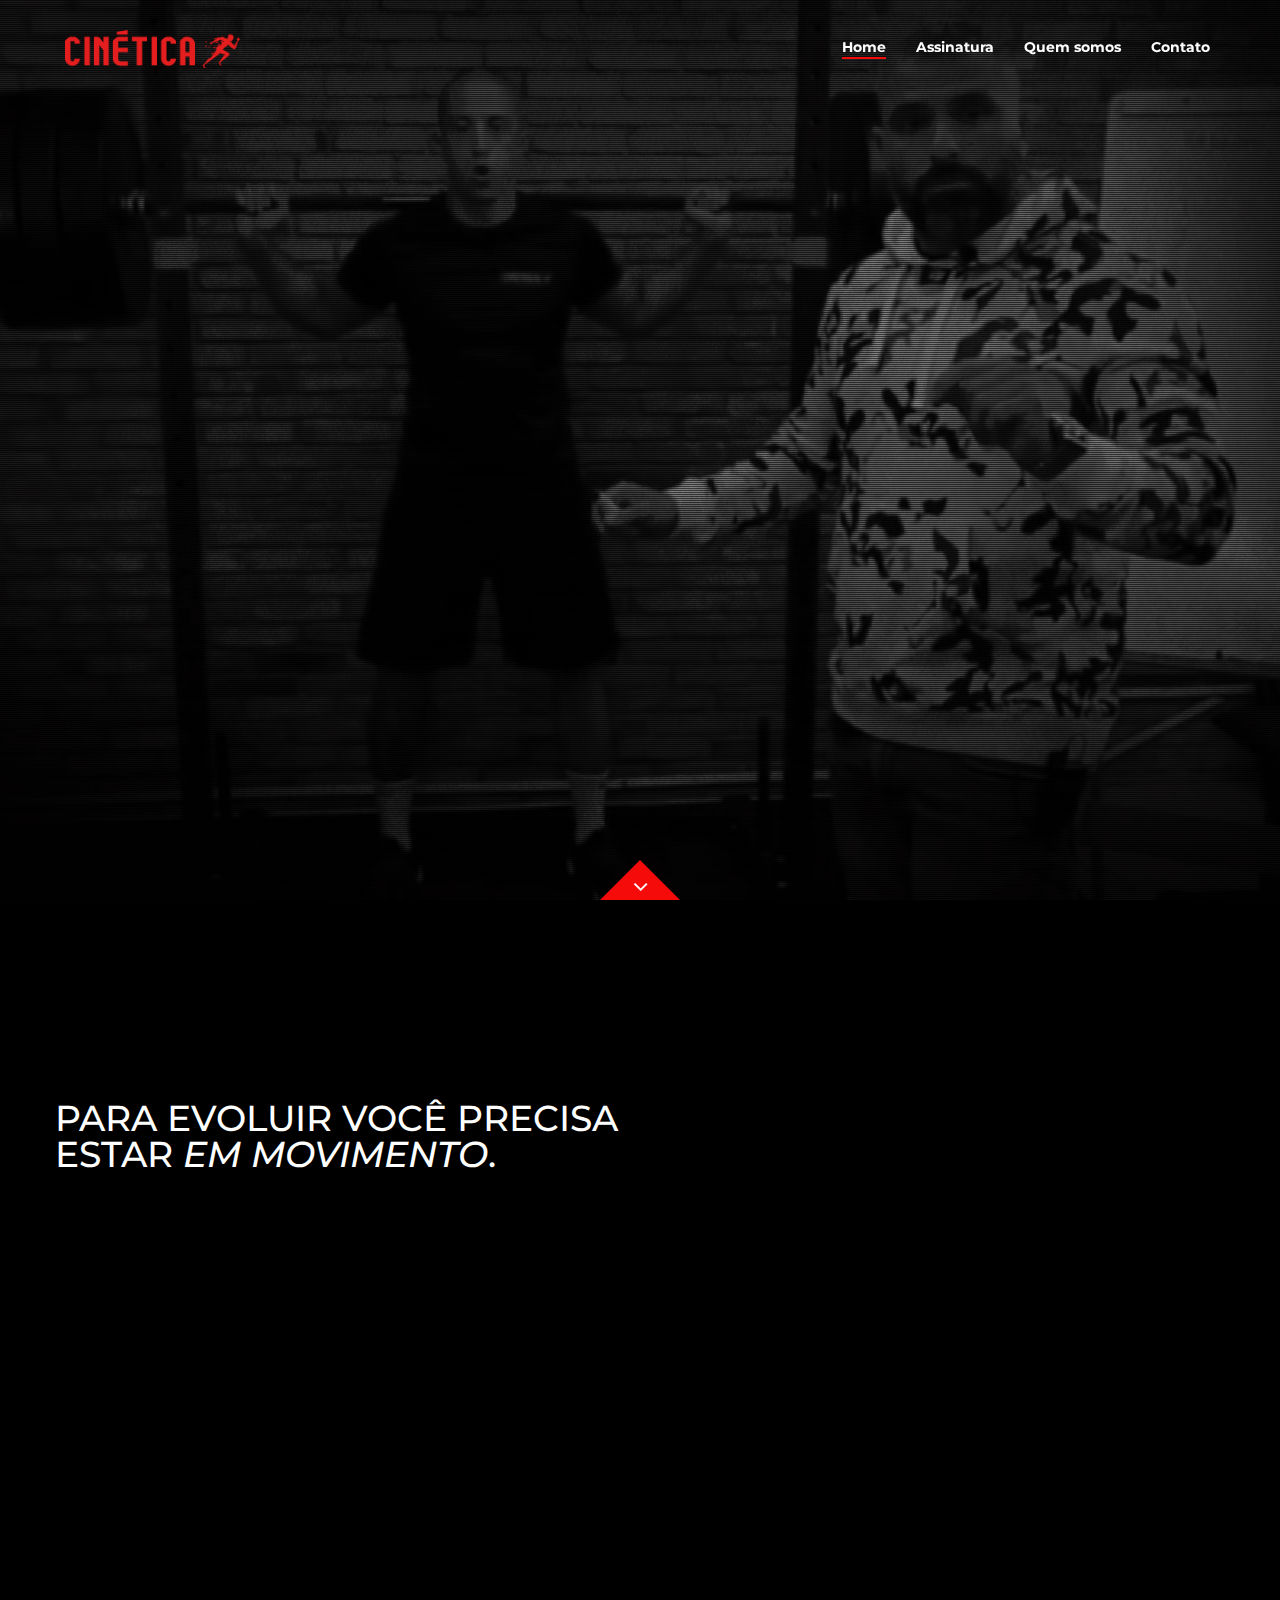
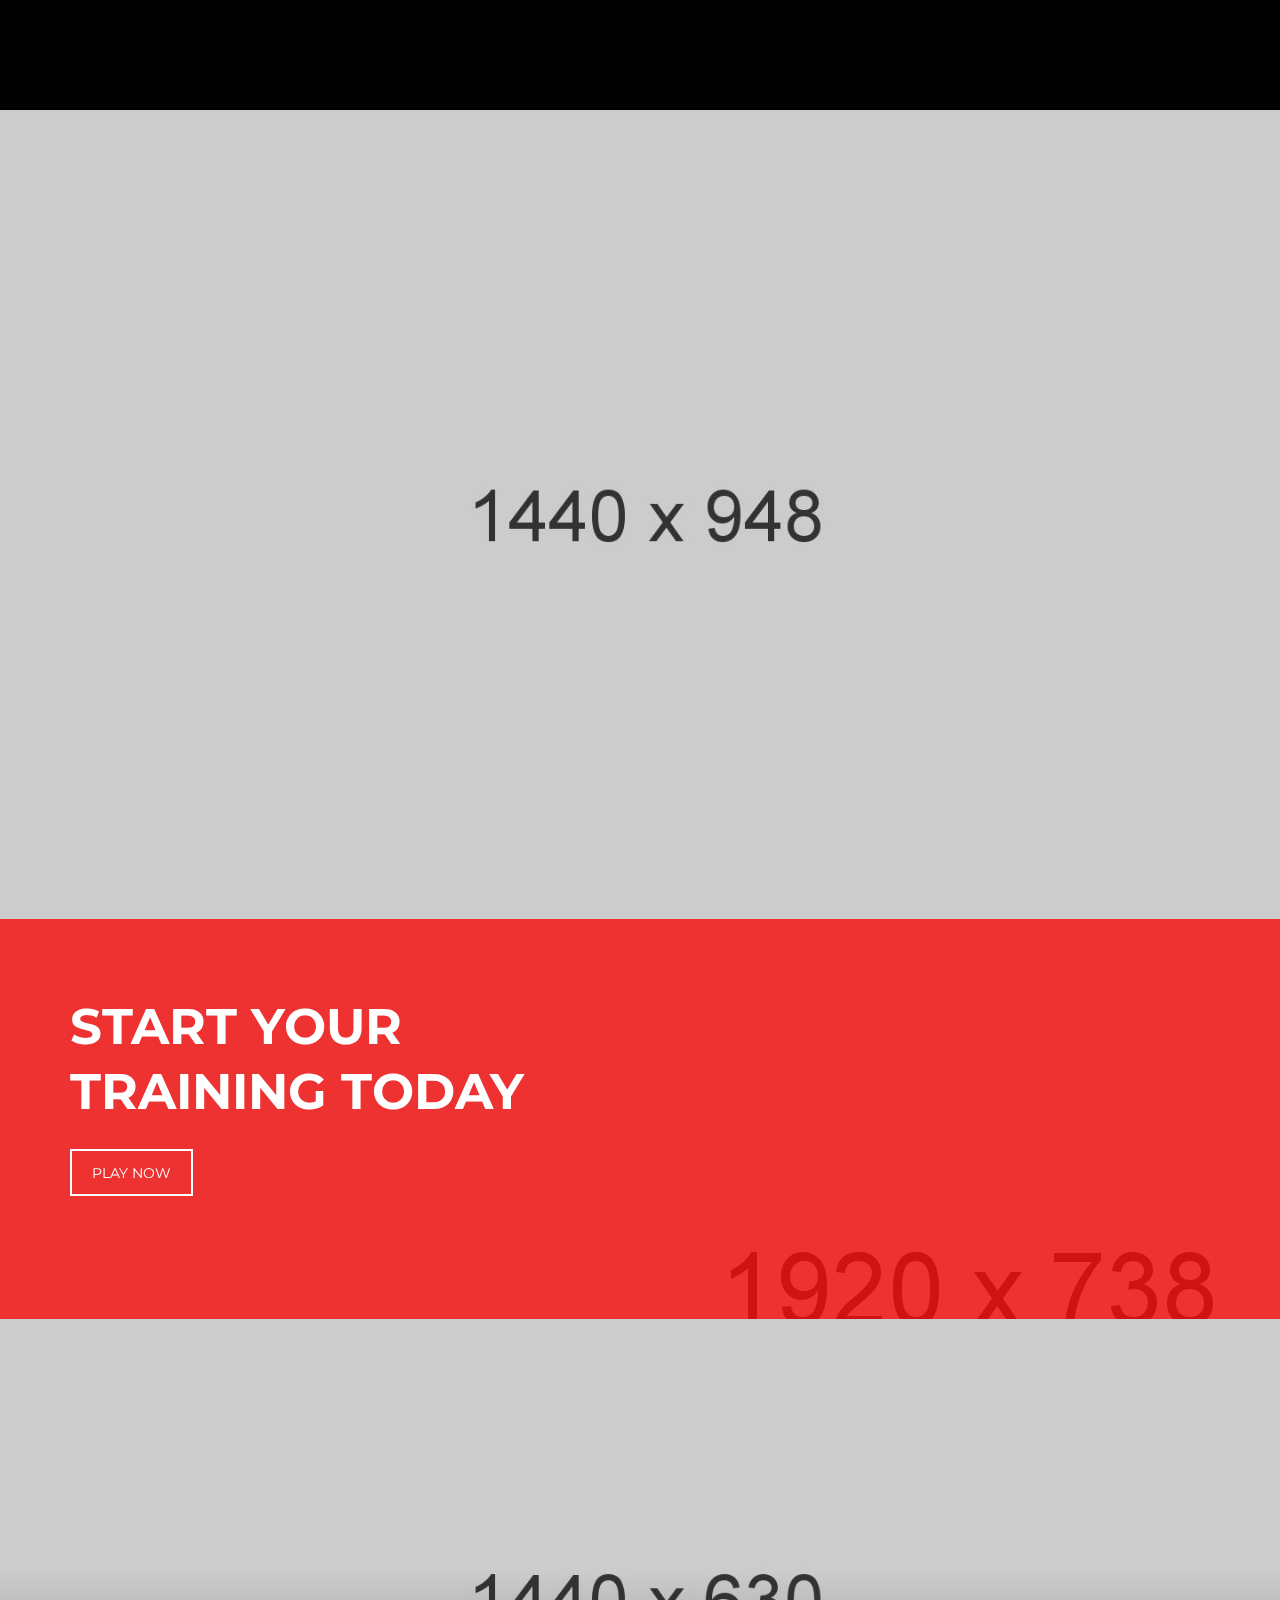
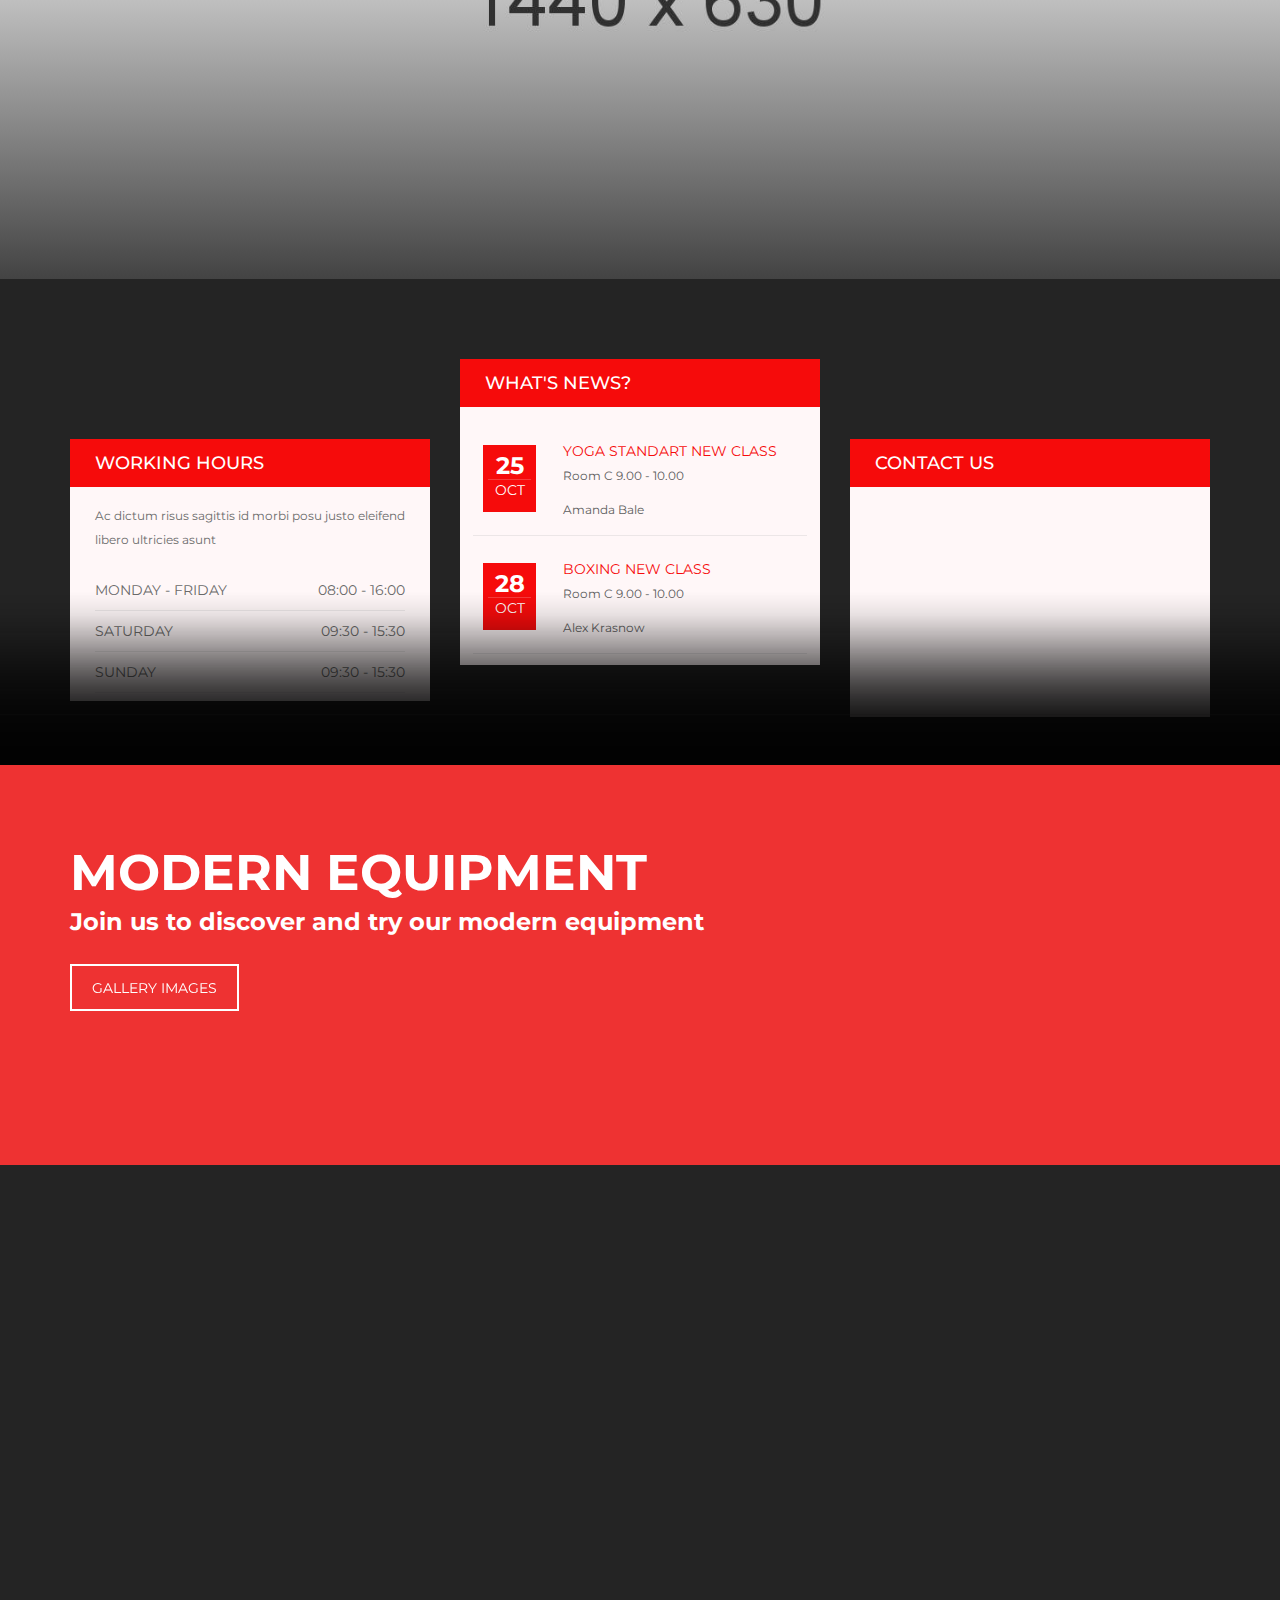
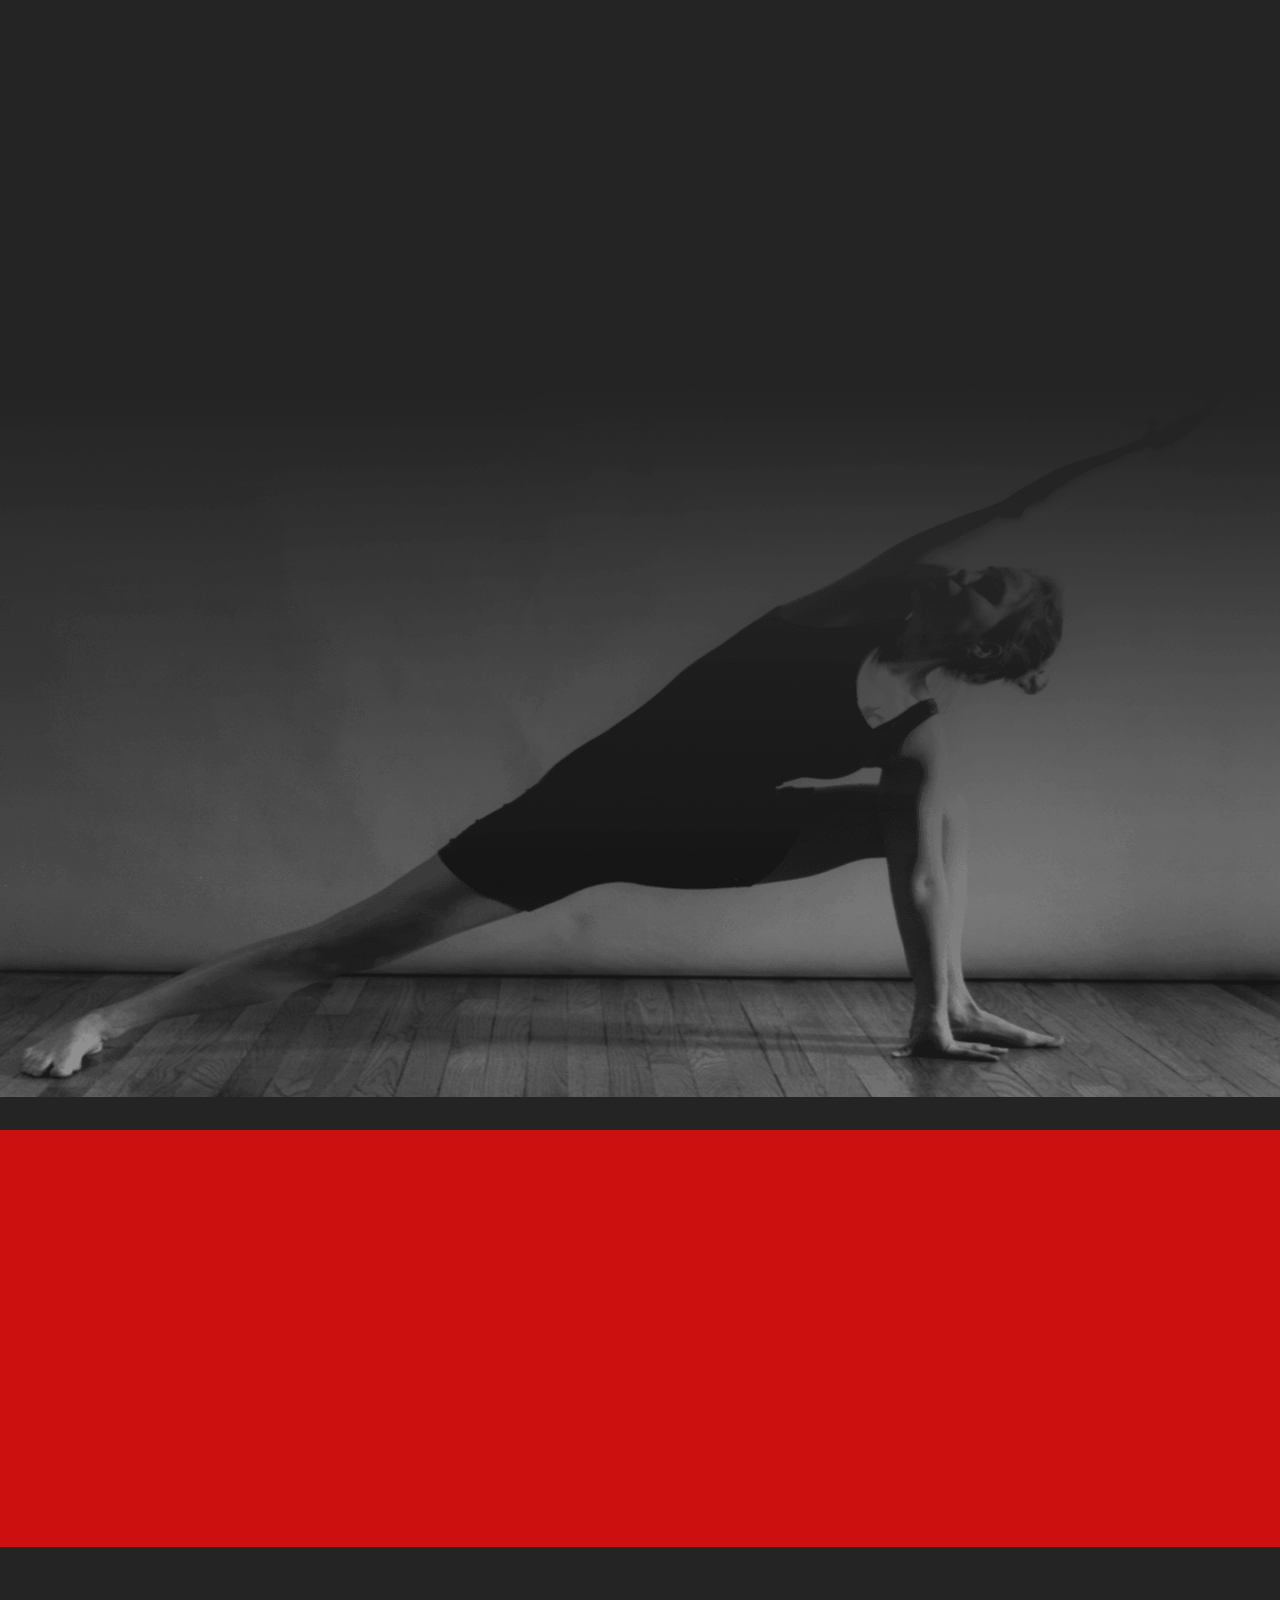
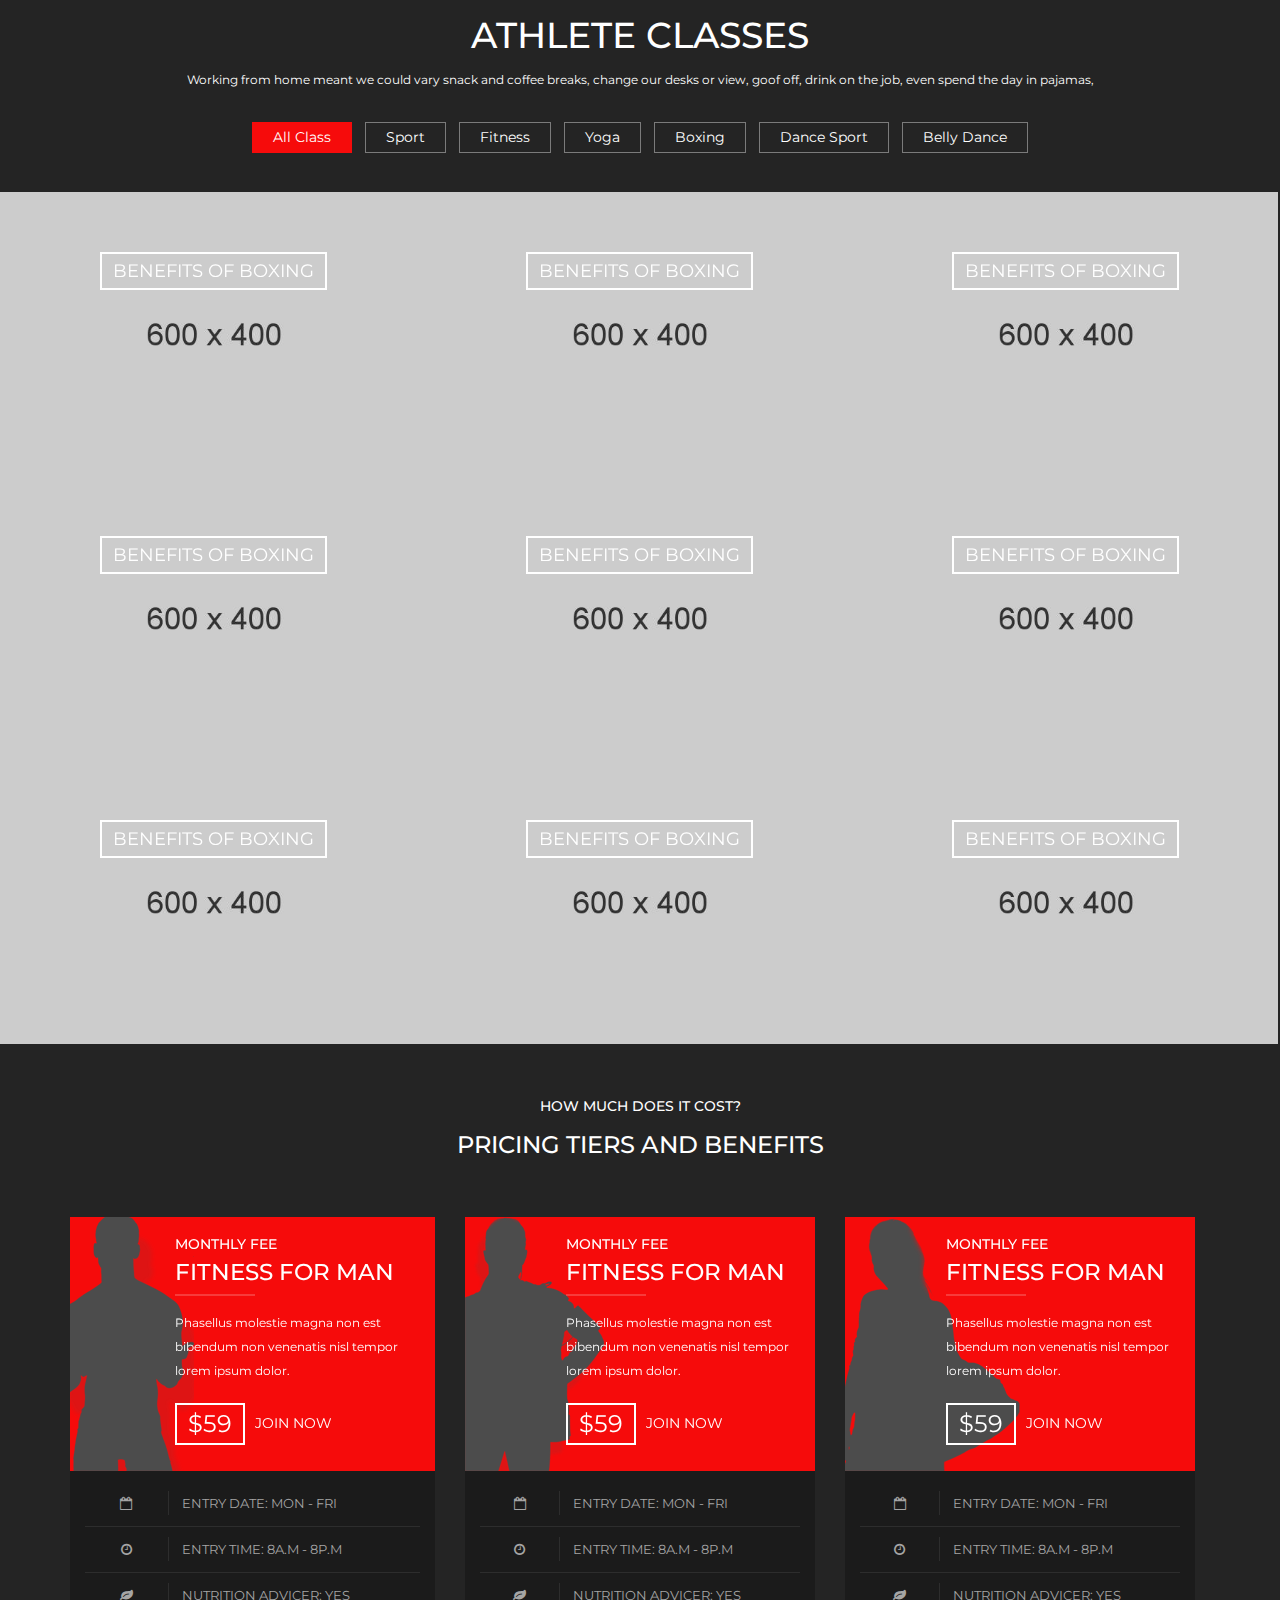
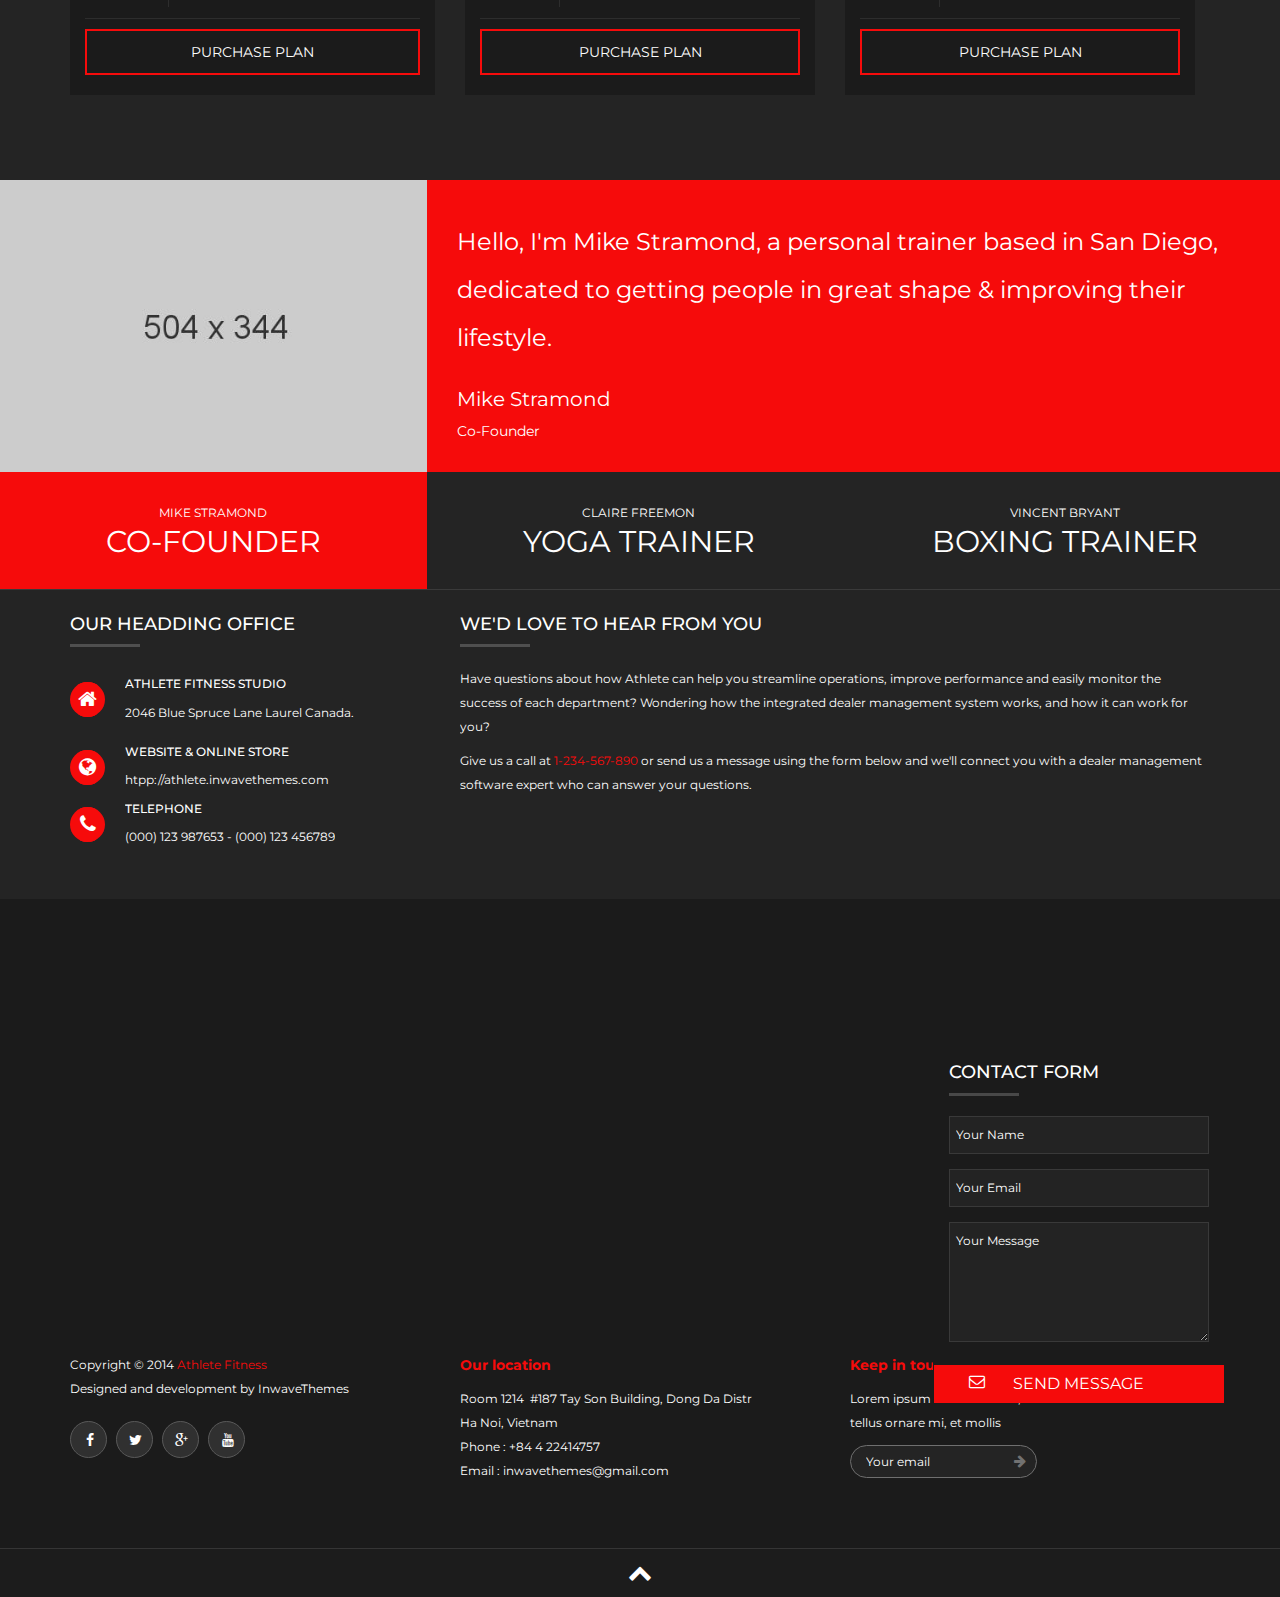
==== commit 0a746d3f: "changes" ====
--- a/index-no-cart.html
+++ b/index-no-cart.html
@@ -138,13 +138,13 @@
                                         data-effect="skewleft(30,80)">
                                        Curso AO VIVO!   
                                     </h3>
-                                    <h3 class="ms-layer hps-title3"  data-type="text" data-delay="1900"
+                                    <h3 id="txt2-slide2" class="ms-layer hps-title3"  data-type="text" data-delay="1900"
                                         data-duration="0" data-effect="rotate3dtop(-100,0,0,40,t)"
                                         data-ease="easeOutExpo">
-                                        TREINAMENTO DE FORÇA E FISIOLOGIA DA NUTRIÇÃO    
+                                        <p style="color: #F60B0B;">TREINAMENTO DE FORÇA</p> E FISIOLOGIA DA NUTRIÇÃO    
                                     </h3>
 
-                                    <h3 class="ms-layer hps-title4"  data-type="text" data-delay="2500"
+                                    <h3 id="txt3-slide2" class="ms-layer hps-title4"  data-type="text" data-delay="2500"
                                         data-duration="0" data-effect="rotate3dtop(-100,0,0,18,t)"
                                         data-ease="easeOutExpo">
                                         INSCREVA-SE
@@ -154,34 +154,25 @@
                                 <!-- slide 03 -->
                                 <div class="ms-slide slide-3" data-delay="0">
                                     <div class="slide-pattern"></div>
-                                    <img src="images/blank.gif" data-src="new-images/Netflix Wall.png" style="filter: brightness(.5);"
+                                    <img src="images/blank.gif" data-src="new-images/Netflix Wall.png"
                                         alt="lorem ipsum dolor sit" />
-                                    <h3 class="ms-layer hps-title1" style="left:95px; background: white; color:#F60B0B; " data-type="text"
+                                    <h3 id="txt-slide3" class="ms-layer hps-title1"  data-type="text"
                                         data-ease="easeOutExpo" data-delay="1000" data-duration="0"
                                         data-effect="skewleft(30,80)">
                                         CONHEÇA A "Netflix" DA CINÉTICA!
                                     </h3>
-                                    <h3 class="ms-layer hps-title3" style="left:91px;" data-type="text" data-delay="1900"
+                                    <h3 id="txt2-slide3" class="ms-layer hps-title3" data-type="text" data-delay="1900"
                                         data-duration="0" data-effect="rotate3dtop(-100,0,0,40,t)"
                                         data-ease="easeOutExpo">
                                         ASSINATURA PREMIUM
                                     </h3>
 
-                                    <h3 class="ms-layer hps-title4" style="left:95px; margin: 54px 0; padding: 32px 64px; font-family: 'Poppins', sans-serif;
-                                    font-family: 'Roboto', sans-serif;" data-type="text" data-delay="2500"
+                                    <h3 id="txt3-slide3" class="ms-layer hps-title4" data-type="text" data-delay="2500"
                                         data-duration="0" data-effect="rotate3dtop(-100,0,0,18,t)"
                                         data-ease="easeOutExpo">
                                         QUERO SABER MAIS
                                     </h3>
                                 </div>
-                                
-                                <!-- slide 04 -->
-                                <!--div class="ms-slide slide-4">
-								   <div class="slide-pattern"></div>
-									<video data-autopause="false" data-mute="true" data-loop="true" data-fill-mode="fill">
-										<source src="images/video/demo.mp4" type="video/mp4"/>									
-									</video>  
-								</div-->
                             </div>
                             <!-- end of masterslider -->
                             
@@ -191,10 +182,10 @@
                     <!--End Banner-->
                     <div class="contents-main" id="contents-main">
                         <!--Class Man-Girl-->
-                        <section class="man-girl" id="section2" >
+                        <section class="man-girl" id="section2">
                             <div class="container">
                                 <div class="row content-main content-main-left col-md-6 col-sm-6 col-xs-12">
-                                     <h2 style="text-align:left; display:inline-block; width:70vw; margin-top: 120px; font-family: 'Saira Condensed', sans-serif; filter: blur(0px);">PARA EVOLUIR VOCÊ PRECISA ESTAR <i>EM MOVIMENTO</i>.</h2>
+                                     <h2  >PARA EVOLUIR VOCÊ PRECISA ESTAR <i>EM MOVIMENTO</i>.</h2>
                                 </div>
                             </div>
                         </section>
--- a/css/modified.css
+++ b/css/modified.css
@@ -1,6 +1,4 @@
-
-
-
+/* slide 1 */
 
 #txt-slide1 {
   left: 95px;
@@ -8,40 +6,58 @@
   color: #ffffff;
 }
 #txt2-slide1 {
-    left: 91px;
+  left: 91px;
 }
 
 #txt3-slide1 {
-    left:95px; 
-    margin: 84px 0; 
-    padding: 32px 64px;
+  left: 95px;
+  margin: 84px 0;
+  padding: 32px 64px;
 }
 
+/* slide 2 */
 
 #txt-slide2 {
-    left:95px; 
-    background: white; 
-    color:#F60B0B; 
+  font-family: "Poppins", sans-serif;
+  background: white;
+  color: #f60b0b;
 }
 #txt2-slide2 {
-    left:91px;
+  left: 91px;
+
+  text-align: center;
 }
 
 #txt3-slide2 {
-    left:95px; 
-    margin: 84px 0; 
-    padding: 32px 64px;
+  left: 95px;
+  margin: 84px 0;
+  padding: 32px 64px;
 }
 
+/* slide 3 */
 
+#txt-slide3 {
+  left: 95px;
+  background: white;
+  color: #f60b0b;
+}
+#txt2-slide3 {
+  left: 91px;
+}
 
-
-
-
-
+#txt3-slide3 {
+  left: 95px;
+  margin: 54px 0;
+  padding: 32px 64px;
+  font-family: "Poppins", sans-serif;
+  font-family: "Roboto", sans-serif;
+}
 
 /******* seção 2 *********/
 #section2 {
+  padding: 20vh 0;
   background: black;
-  filter: blur(4px);
-}+  font-family: 'Saira Condensed', sans-serif; 
+  font-weight: 700;
+  height: 90vh;
+}
